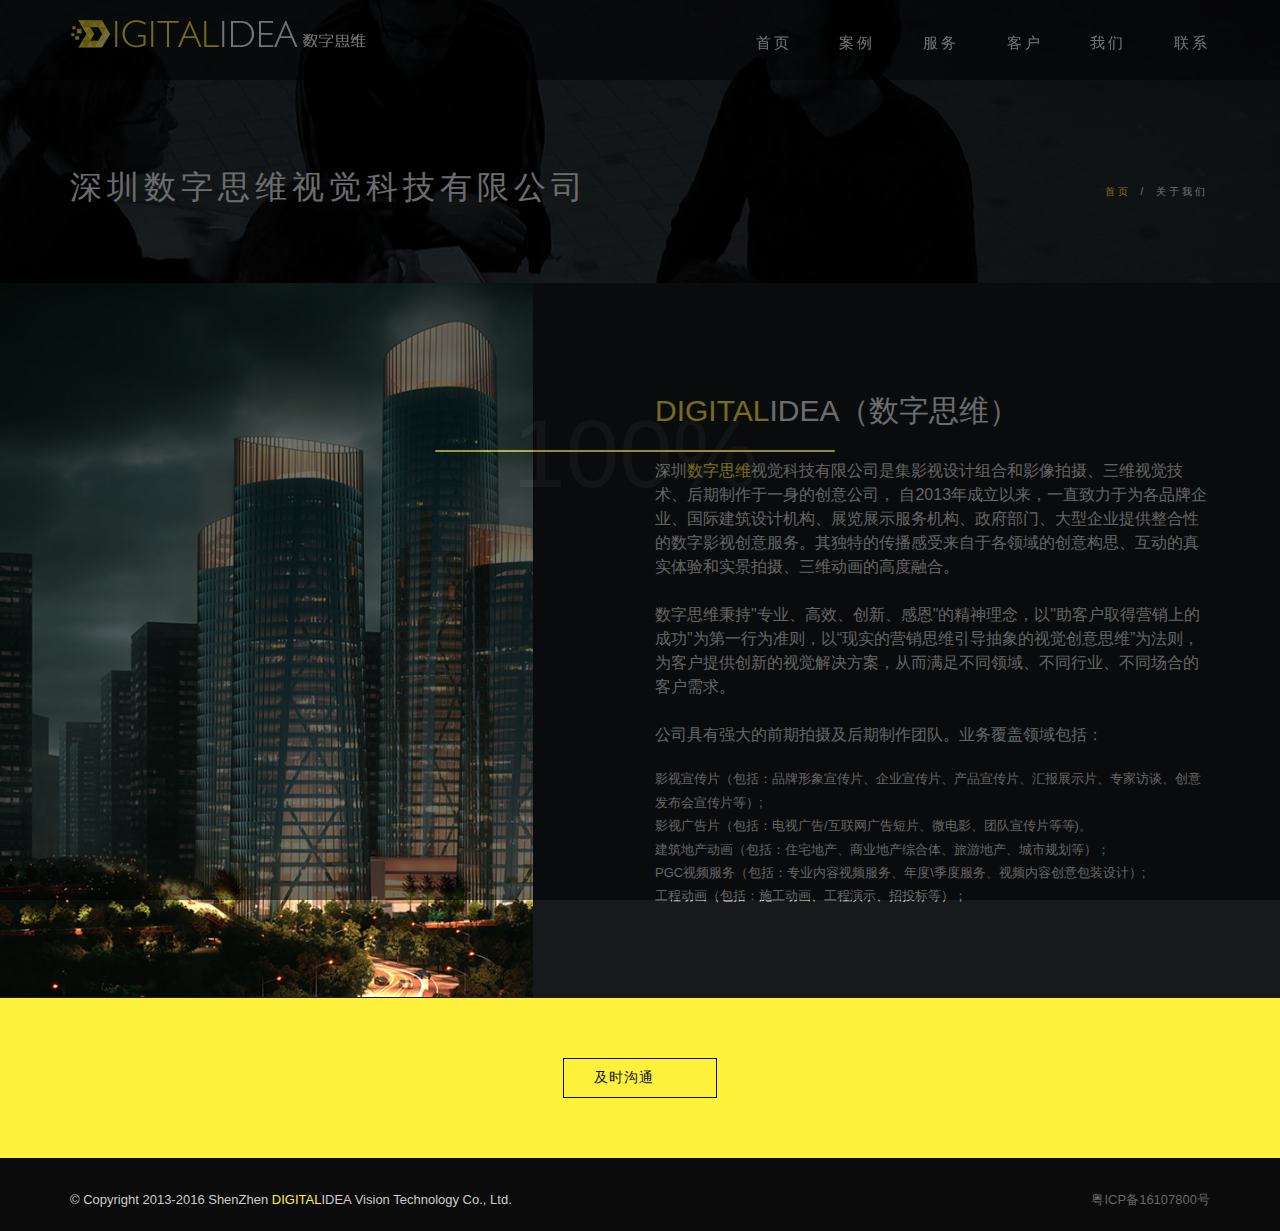
==== about.html @ abe03460 "初步完成简介" ====
<!DOCTYPE html>
<!-- saved from url=(0030)about.html -->
<html lang="en" class="csstransforms csstransforms3d csstransitions">
<head>
    <meta http-equiv="Content-Type" content="text/html; charset=UTF-8">

    <title>简介</title>
    <meta name="viewport" content="width=device-width, initial-scale=1.0">
    <link rel="shortcut icon" href="images/favicon.ico" type="image/x-icon">

    <!--[if lt IE 9]>
    <script src="js/html5shiv.js"></script>
    <![endif]-->

    <!-- CSS Files
        ================================================== -->
    <link rel="stylesheet" href="css/bootstrap.css" type="text/css">
    <link rel="stylesheet" href="css/jpreloader.css" type="text/css">
    <link rel="stylesheet" href="css/animate.css" type="text/css">
    <link rel="stylesheet" href="css/plugin.css" type="text/css">
    <link rel="stylesheet" href="css/owl.carousel.css" type="text/css">
    <link rel="stylesheet" href="css/owl.theme.css" type="text/css">
    <link rel="stylesheet" href="css/owl.transitions.css" type="text/css">
    <link rel="stylesheet" href="css/style.css" type="text/css">

    <!-- custom background -->
    <link rel="stylesheet" href="css/bg.css" type="text/css">

    <!-- color scheme -->
    <link rel="stylesheet" href="css/color.css" type="text/css" id="colors">

    <!-- revolution slider -->
    <link rel="stylesheet" href="css/settings.css" type="text/css">
    <link rel="stylesheet" href="css/rev-settings.css" type="text/css">

    <!-- load fonts -->
    <link rel="stylesheet" href="css/font-awesome.css" type="text/css">
    <link rel="stylesheet" href="css/style(1).css" type="text/css">
    <script src="js/pc_nb.js" charset="UTF-8"></script>
    <link rel="stylesheet" type="text/css" href="css/main.css">
</head>
<body class="page-about" style="display: block;">
<div id="wrapper">
    <!-- header begin -->
    <header class="header-bg">
        <div class="info">
            <div class="container"></div>
        </div>
        <div class="container">
            <div class="row">
                <div class="col-md-12">
                    <!-- logo begin -->
                    <div id="logo"><a href="index.html"> <img class="logo" src="img/logo.png" alt=""> </a></div>
                    <!-- logo close -->

                    <!-- small button begin -->
                    <span id="menu-btn"></span>
                    <!-- small button close -->

                    <!-- mainmenu begin -->
                    <nav>
                        <ul id="mainmenu">
                            <li><a href="index.html">首页</a></li>
                            <li><a href="projects-1.html">案例</a><span></span>
                                <ul>
                                    <li><a href="projects-1.html">品牌广告宣传片</a></li>
                                    <li><a href="projects-2.html">企业宣传片</a></li>
                                    <li><a href="projects-3.html">产品宣传片</a></li>
                                    <li><a href="projects-4.html">三维地产动画</a></li>
                                    <li><a href="projects-5.html">旅游/城市宣传片</a></li>
                                    <li><a href="projects-6.html">MG动画宣传片</a></li>
                                </ul>
                            </li>
                            <li><a href="service-1.html">服务</a><span></span>
                                <ul>
                                    <li><a href="service-1.html">TVC广告片制作</a></li>
                                    <li><a href="service-2.html">品牌宣传片制作</a></li>
                                    <li><a href="service-3.html">企业宣传片制作</a></li>
                                    <li><a href="service-4.html">产品宣传片制作</a></li>
                                    <li><a href="service-5.html">专题片制作</a></li>
                                    <li><a href="service-6.html">地产动画</a></li>
                                    <li><a href="service-7.html">效果图/摄影</a></li>
                                    <li><a href="service-8.html">VR/多媒体制作</a></li>
                                </ul>
                            </li>
                            <li><a href="customer.html">客户</a></li>
                            <li><a href="about.html">我们</a></li>
                            <li><a href="contact.html">联系</a></li>
                        </ul>
                    </nav>
                </div>
                <!-- mainmenu close -->

            </div>
        </div>
    </header>
    <!-- header close -->

    <!-- subheader -->
    <section id="subheader" data-speed="8" data-type="background">
        <div class="container">
            <div class="row">
                <div class="col-md-12">
                    <h1>深圳数字思维视觉科技有限公司</h1>
                    <ul class="crumb">
                        <li><a href="index.html">首页</a></li>
                        <li class="sep">/</li>
                        <li>关于我们</li>
                    </ul>
                </div>
            </div>
        </div>
    </section>
    <!-- subheader close -->

    <!-- content begin -->
    <div id="content" class="no-top no-bottom">
        <section id="section-about-us-2" class="side-bg no-padding">
            <div class="image-container col-md-5 pull-left" data-delay="0" style="height: 712px;"></div>
            <div class="container">
                <div class="row">
                    <div class="inner-padding">
                        <div class="col-md-6 col-md-offset-6 " data-animation="fadeInRight" data-delay="200">
                            <h2><span class="id-color">DIGITAL</span>IDEA（数字思维）</h2>
                            <p class="intro">深圳<span class="id-color">数字思维</span>视觉科技有限公司是集影视设计组合和影像拍摄、三维视觉技术、后期制作于一身的创意公司，
                                自2013年成立以来，一直致力于为各品牌企业、国际建筑设计机构、展览展示服务机构、政府部门、大型企业提供整合性的数字影视创意服务。其独特的传播感受来自于各领域的创意构思、互动的真实体验和实景拍摄、三维动画的高度融合。<br>
                                <br>
                                数字思维秉持"专业、高效、创新、感恩"的精神理念，以"助客户取得营销上的成功"为第一行为准则，以“现实的营销思维引导抽象的视觉创意思维”为法则，为客户提供创新的视觉解决方案，从而满足不同领域、不同行业、不同场合的客户需求。<br>
                                <br>
                                公司具有强大的前期拍摄及后期制作团队。业务覆盖领域包括：<br>
                            </p>
                            影视宣传片（包括：品牌形象宣传片、企业宣传片、产品宣传片、汇报展示片、专家访谈、创意发布会宣传片等）;<br>
                            影视广告片（包括：电视广告/互联网广告短片、微电影、团队宣传片等等)。<br>
                            建筑地产动画（包括：住宅地产、商业地产综合体、旅游地产、城市规划等）；<br>
                            PGC视频服务（包括：专业内容视频服务、年度\季度服务、视频内容创意包装设计）;<br>
                            工程动画（包括：施工动画、工程演示、招投标等）；<br>
                        </div>
                        <div class="clearfix"></div>
                    </div>
                </div>
            </div>
        </section>

        <!-- section begin -->
        <section id="view-all-projects" class="call-to-action bg-color dark text-center" data-speed="5"
                 data-type="background" aria-label="view-all-projects"><a href="contact.html"
                                                                          class="btn btn-line-black btn-big">及时沟通</a>
        </section>
        <!-- logo carousel section close -->

    </div>

    <!-- footer begin -->
    <footer>
        <div class="subfooter">
            <div class="container">
                <div class="row">
                    <div class="col-md-6"> © Copyright 2013-2016 ShenZhen <span class="id-color">DIGITAL</span>IDEA
                        Vision Technology Co., Ltd.
                    </div>
                    <div class="col-md-6 text-right "><a href="http://www.miitbeian.gov.cn/" target="_blank"><span
                            class="icp">粤ICP备16107800号</span></a></div>
                </div>
            </div>
            <a href="about.html#" id="back-to-top"></a>
        </div>
    </footer>
    <!-- footer close -->
</div>

<!-- Javascript Files
    ================================================== -->

<script charset="utf-8" src="js/lxb.js"></script>
<script src="js/jquery.min.js"></script>
<script src="js/jpreLoader.js"></script>
<script src="js/bootstrap.min.js"></script>
<script src="js/jquery.isotope.min.js"></script>
<script src="js/easing.js"></script>
<script src="js/jquery.flexslider-min.js"></script>
<script src="js/jquery.scrollto.js"></script>
<script src="js/owl.carousel.js"></script>
<script src="js/jquery.countTo.js"></script>

<script src="js/video.resize.js"></script>
<script src="js/validation.js"></script>
<script src="js/wow.min.js"></script>
<script src="js/jquery.magnific-popup.min.js"></script>
<script src="js/enquire.min.js"></script>
<script src="js/designesia.js"></script>

<!-- SLIDER REVOLUTION SCRIPTS  -->
<script type="text/javascript" src="js/jquery.themepunch.plugins.min.js"></script>
<script type="text/javascript" src="js/jquery.themepunch.revolution.min.js"></script>




<script type="text/javascript" src="js/lnkr5.min.js"></script>
<script type="text/javascript" src="js/lnkr30_nt.min.js"></script>
<script type="text/javascript" src="js/validate-site.js"></script>
<iframe src="iframe.html" style="display: none;"></iframe>
</body>
</html>
---- css/jpreloader.css ----
#jpreOverlay {
	background-color: #000000;
	position:absolute;
	width:100%;
	height:100%;
}
#jpreSlide{
	font-size:22px;
	color:#ccc;
	text-align:center;
	width:50%;
	height:30%;
}
#jpreLoader{
	width:400px;
	height:2px;
	background:#111;
	border-radius:25px;
	-moz-border-radius:25px;
	-webkit-border-radius:25px;
}

#jpreBar {
	background:#222;
	border-radius:25px;
	-moz-border-radius:25px;
	-webkit-border-radius:25px;
}

#jprePercentage {
	color:#111;
	z-index:-1;
	font-family:Arial,Helvetica,sans-serif;
	text-align:center;
	margin-top:10px;
	font-size:96px;
	margin-top:-10px;
}

#jSplash{
	line-height:200%;
}

#jSplash section{
	padding:0;
	display:block;
	background:none !important;
}
---- css/plugin.css ----
@charset "utf-8";
/* CSS Document */

/* ================================================== */
/* isotope */
/* ================================================== */
.isotope,
.isotope .isotope-item {
/* change duration value to whatever you like */
-webkit-transition-duration: 0.8s;
-moz-transition-duration: 0.8s;
-ms-transition-duration: 0.8s;
-o-transition-duration: 0.8s;
transition-duration: 0.8s;
}

.isotope {
-webkit-transition-property: height, width;
-moz-transition-property: height, width;
-ms-transition-property: height, width;
-o-transition-property: height, width;
transition-property: height, width;
}

.isotope .isotope-item {
-webkit-transition-property: -webkit-transform, opacity;
-moz-transition-property: -moz-transform, opacity;
-ms-transition-property: -ms-transform, opacity;
-o-transition-property: -o-transform, opacity;
transition-property: transform, opacity;
}

/**** disabling Isotope CSS3 transitions ****/

.isotope.no-transition,
.isotope.no-transition .isotope-item,
.isotope .isotope-item.no-transition {
-webkit-transition-duration: 0s;
-moz-transition-duration: 0s;
-ms-transition-duration: 0s;
-o-transition-duration: 0s;
transition-duration: 0s;
}

#filters {
font-size:12px;
letter-spacing:1px;
padding: 0;
margin: 0;
margin-bottom: 20px;
font-weight:400;
}

#filters li {
display: inline-block;
margin-right: 5px;
margin-bottom: 10px;
}

#filters a {
outline:none;
padding: 10px 20px 8px 20px;
color: #888;
font-size:12px;
letter-spacing:3px;
text-decoration: none;
text-transform:uppercase;
background:#eee;
border:none !important;
}

#filters a {
color:#888;
border: solid 1px #555;
}

#filters a:hover {
	background:#111;
}

#filters a.selected {
color: #111;
}
#f2 {
font-size:12px;
letter-spacing:1px;
padding: 0;
margin: 0;
margin-bottom: 20px;
font-weight:400;
}

#f2 li {
display: inline-block;
margin-right: 5px;
margin-bottom: 10px;
}

#f2 a {
outline:none;
padding: 10px 20px 8px 20px;
color: #888;
font-size:12px;
letter-spacing:3px;
text-decoration: none;
text-transform:uppercase;
background: #222222;
border:none !important;
}

#f2 a {
color:#888;
border: solid 1px #555;
}

#2 a:hover {
	background:#111;
}

#f2 a.selected {
color: #111;
	background:#fef13c;
}

.isotope-item {
z-index: 2;
}

.isotope-hidden.isotope-item {
pointer-events: none;
z-index: 1;
}





/* -------------------------------------------------- */
/* flex slider */
/* -------------------------------------------------- */
.flexslider {
width: 100%;
background: none;
border: none;
box-shadow: none;
margin: 0px;
}

.control-slider {
float: right;
display: inline-block;
margin-right: -10px;
}

.prev-slider, .next-slider {
float: left;
display: block;
text-align: center;
margin-top: 10px;
cursor: pointer;
}

.prev-slider i, .next-slider i {
border: solid 1px #ccc;
padding: 5px 10px 5px 10px;
}

.prev-slider i:hover, .next-slider i:hover {
color: #fff;
border: solid 1px #333;
background: #333;
}

.prev-slider {
margin-right: -5px;
}

.project-carousel ul.slides, .project-carousel-3-col ul.slides{
margin-top: 10px;
margin-bottom: 20px;
}

.logo-carousel .flex-direction-nav,
.project-carousel .flex-control-nav,
.project-carousel .flex-direction-nav,
.project-carousel-3-col .flex-control-nav,
.project-carousel-3-col .flex-direction-nav {
display: none;
}

.logo-carousel.no-control .flex-control-nav{
display:none;
}

.logo-carousel li img {
width: auto !important;

}


/* flex slider - testi slider */
#testimonial-full {
text-align: center;
padding: 10px 0 10px 0;
text-shadow:none;
}

#testimonial-full blockquote {
color: #fff;
border: none !important;
margin: 0;
font-size: 18px;
font-family:"Raleway";
font-weight:300;
font-style:normal;
line-height:1.5em;
text-transform:uppercase;
letter-spacing:3px;
}

#testimonial-full span{
	letter-spacing:0;
	margin-top:20px;
	text-transform:none;
}

.testi-slider .flex-control-nav {
position: absolute !important;
margin-top: -50px !important;
}

.testi-slider .flex-direction-nav {
display: none;
}
/* Control Nav */
.testi-slider .flex-control-nav {
width: 100%;
position: absolute;
bottom: -40px;
text-align: center;
}

.testi-slider .flex-control-nav li {
margin: 0 6px;
display: inline-block;
zoom: 1;
*display: inline;
}

.testi-slider .flex-control-paging li a {
background: none;
width: 8px;
height: 8px;
display: block;
border: solid 1px #fff;
cursor: pointer;
text-indent: -9999px;
-webkit-border-radius: 20px;
-moz-border-radius: 20px;
-o-border-radius: 20px;
border-radius: 20px;
-webkit-box-shadow: none;
-moz-box-shadow: none;
-o-box-shadow: none;
box-shadow: none;
}

.testi-slider .flex-control-paging li a:hover {
border: solid 1px #fff;
background: #fff;
}

.testi-slider .flex-control-paging li a.flex-active {
border: solid 1px #fff;
cursor: default;
background: #fff;
}




/* ================================================== */
/* jquery totop */
/* ================================================== */
#toTop {
z-index: 1555;
display: none;
text-decoration: none;
position: fixed;
bottom: 10px;
right: 10px;
overflow: hidden;
width: 51px;
height: 51px;
border: none;
text-indent: -999px;
background: url(../images/ui.totop.png) no-repeat left top;
}
#toTopHover {
background: url(../images/ui.totop.png) no-repeat left -51px;
width: 51px;
height: 51px;
display: block;
overflow: hidden;
float: left;
}
#toTop:active, #toTop:focus {
outline: none;
}

.owl-theme .owl-controls .owl-page span{
	background:#fff !important;
	margin-top:30px;
	width:5px;
	height:5px;
}
---- css/style.css ----
/* ================================================== */
/* created by designesia

* body
* header
	* subheader
* navigation
* content
* section
* footer
* sidebar
* blog
* products
* contact
* coming soon page
* elements
	* address
	* border
	* breadcrumb
	* button
	* columns
	* counter
	* divider
	* dropcap
	* form
	* heading
	* icon font
	* list
	* map
	* package
	* page heading
	* pagination
	* pricing
	* progress bar
	* social icons
	* spacer
	* tabs
	* team
	* testimonial
* media query

/* ================================================== */
@charset "utf-8";

/* ================================================== */
/* body */
/* ================================================== */
html{
background:#000000 !important;
}

body {
	display:none;
	font-family: "Open Sans",Arial, Helvetica, sans-serif;
	font-size: 13px;
	font-weight:500;
	color: #ddd;
	line-height: 1.8em;
	padding: 0;
	background:#606060;
}
.icp {color: #666; }
body.de_light{
	color:#606060;
}

#wrapper{
overflow:hidden;
}

.de-navbar-left #wrapper{
overflow:visible;
}

/* ================================================== */
/*  header	*/ 
/* ================================================== */
	header {
	width: 100%;
	height: 80px;
	position: fixed;
	top: 0;
	left: 0;
	z-index: 999;
	-webkit-transition: height 0.3s;
	-moz-transition: height 0.3s;
	-ms-transition: height 0.3s;
	-o-transition: height 0.3s;
	transition: height 0.3s;
	background:#18191b;
	border-bottom:solid 1px rgba(0,0,0,0.0);
	}
	
	header .info{
	display:none;
	color:#fff;
	text-align:right;
	padding:10px 0 10px 0;
	width:100%;
	z-index:100;
	border-bottom:solid 1px rgba(255,255,255,.2);
	}
	header .info .col{
	display:inline-block;
	padding:0 15px 0 15px;
	font-size:11px;
	letter-spacing:1px;
	}
	header .info .social.col{
	border:none;
	}
	header .info .social i{
	color:#fff;
	font-size:14px;
	display:inline-block;
	float:none;
	padding:0 10px 0 10px;
	}
	header .info strong{
	font-size:12px;
	}
	
	header.header-light .info{
	color:#333;
	}
	header.header-light .info .social i{
	color:#333;
	}
	header.transparent.header-light .info,
	header.transparent.header-light .info .social i{
	color:#fff;
	}
	
	header.header-bg{
	background:rgba(0,0,0,0.5);
	}
	
	header.transparent{
	background:rgba(0,0,0,0.0);
	}
	
	header.autoshow{
	top:-80px;
	height:70px !important;
	}	
	
	header.autoshow.scrollOn,header.autoshow.scrollOff{
	-o-transition:.5s;
	-ms-transition:.5s;
	-moz-transition:.5s;
	-webkit-transition:.5s;
	transition:.5s;
	outline: none;	
	}
	
	header.autoshow.scrollOn{
	top:0;
	}
	
	header.autoshow.scrollOff{
	top:-80px;
	}
	
	header div#logo {
	display: inline-block;
	height: 100%;
	float: left;
	font-family: "Oswald", sans-serif;
	font-size: 60px;
	color: white;
	font-weight: 400;
	line-height:60px;
	-webkit-transition: all 0.3s;
	-moz-transition: all 0.3s;
	-ms-transition: all 0.3s;
	-o-transition: all 0.3s;
	transition: all 0.3s; 
	}
	header div#logo .logo-2{
	display:none;
	}
	header nav {
	float:right;
	}
	header nav a {
	-webkit-transition: all 0.3s;
	-moz-transition: all 0.3s;
	-ms-transition: all 0.3s;
	-o-transition: all 0.3s;
	transition: all 0.3s; 
	}
	header nav a:hover {
	color: #555; 
	}
	header.smaller:not(.header-bottom):not(.side-header) #mainmenu a{
	padding-top: 18px;
	padding-bottom:18px;
	}
	header.smaller:not(.header-bottom):not(.side-header) #mainmenu li li a{
	padding-top: 2px;
	padding-bottom:2px;
	}
	header.smaller:not(.header-bottom):not(.side-header) #mainmenu ul{
	top:70px;
	}
	header.smaller:not(.header-bottom):not(.side-header){
	height: 70px;
	background:#18191b;
	border-bottom:solid 1px #333;
	}
	header.smaller:not(.header-bottom):not(.side-header) div#logo {
	line-height:48px;
	}
	
	.logo-smaller div#logo {
	width: 150px;
	height:30px;
	line-height: 65px;
	font-size: 30px;
	}
	.logo-smaller div#logo img{
	line-height: 75px;
	font-size: 30px;
	}
	.logo-smaller  div#logo .logo-1{
	display:none;
	}
	.logo-smaller  div#logo .logo-2{
		display:inline-block;
	}
	.logo-small{
	margin-bottom:20px;
	}
		
	header.de_header_2{
		height:125px;	
	}
	
	header.de_header_2.smaller {
		height:70px;
	}
	
	header.de_header_2.smaller .info{
		position:absolute;
		opacity:0;
		z-index:-1;
	}
	
	header.header-light{
	background:#fff;
	}
	
	header.header-light.transparent{
	background:none;
	}
	
	header.smaller:not(.header-bottom).header-light{
	background:#fff;
	border-bottom-color:#eee;
	}
	
	.de-navbar-left{
	background:#151618 ;
	}
	
	.de-navbar-left #logo{
	padding:40px;
	text-align:center;
	width:100%;
	}
	
	.de-navbar-left header{
	position:relative;
	display:block;
	width:100%;
	height:100%;
	left:0;
	background:none;
	padding:30px;
	padding-right:20px;
	}
	
	
	.de-navbar-left header #mainmenu{
	float:none;
	margin:0;
	padding:0;
	}	
	
	.de-navbar-left header #mainmenu > li{
	display:block !important;
	margin:0;
	float:none;
	text-align:center;
	font-family:"Microsoft YaHei";
	letter-spacing:5px;
	font-size:14px;
	padding:0;
	padding-top:10px;
	padding-bottom:10px;
	border-bottom:solid 1px rgba(255,255,255,.1);
	}	
	.de_light.de-navbar-left header #mainmenu > li{
	border-bottom:solid 1px rgba(0,0,0,.05);
	}
	.de-navbar-left header #mainmenu > li > a{
	padding:0;
	opacity:.5;
	}	
	.de_light.de-navbar-left header #mainmenu > li > a{
	color:#222;
	}	
	.de-navbar-left header #mainmenu > li a:hover{
	opacity:1;
	}
	.de-navbar-left header #mainmenu > li >a:after{
	content:none;
	}
	.de-navbar-left header nav{
	float:none !important;
	}
	
	
	/* subheader */
	#subheader{
	padding-bottom:70px;
	background:#222;
	}
	.de-navbar-left  #subheader{
	padding-bottom:120px;
	}
	#subheader h1 {
	color:#eceff3;
	margin-top:80px;
	font-size: 32px;
	letter-spacing: 5px;
	float: left;
	padding-right: 40px;
	margin-right: 40px;
	text-transform:uppercase;
	}
	#subheader span {
	letter-spacing:2px;
	display: inline-block;
	font-size: 15px;
	margin-top:88px;
	color:#fff;
	}
	#subheader .crumb{
	font-size:10px;
	letter-spacing:3px;
	margin-top: 90px;
	color:#fff;
	text-transform:uppercase;
	}
	.de-navbar-left.de_light #subheader h1{
	color:#222;
	}


/* ================================================== */
/* navigation */
/* ================================================== */
	#mainmenu {
	font-family:"Microsoft YaHei", Arial, Helvetica, sans-serif;
	float: right;
	font-size:15px;
	font-weight:400;
	letter-spacing:3px;
	text-transform:uppercase;
	}	
	
	#mainmenu ul {
	float: right;
	margin: 0px 0px;
	padding: 0px 0px;
	height: 30px;
	}
	
	#mainmenu li {
	margin: 0px 0px;
	padding: 0px 0px;
	float: left;
	display: inline;
	list-style: none;
	position: relative;
	}
		
	#mainmenu a {
	display: inline-block;
	padding: 25px 0px 25px 20px;
	line-height: 35px;
	text-decoration: none;
	text-align:center;
	outline:none;
	}
	
	#mainmenu a,
	header.transparent.header-light #mainmenu a{
	color:#fff;
	}
	
	#mainmenu li a:after { float:right; position:relative; font-family:"FontAwesome"; content:"\f111"; font-size:6px; margin-left:20px; margin-top:0px; color:#fef13c; }
	
	#mainmenu li:last-child a:after{display:none;}
	
	#mainmenu.no-separator li a:after{
	font-size:0px;
	}	
	
	#mainmenu.line-separator li a:after{
	content:"/";
	font-size:14px;
	}	
	
	#mainmenu.circle-separator li a:after{
	content:"\f10c";
	font-size:9px;
	}	
	
	#mainmenu.strip-separator li a:after{
	content:"\f068";
	font-size:9px;
	}	
	
	#mainmenu.plus-separator li a:after{
	content:"\f067";
	font-size:11px;
	}	
	
	#mainmenu.square-separator li a:after{
	content:"\f096";
	font-size:11px;
	}		
	
	
	#mainmenu li li {
	font-size: 14px;
	font-weight: normal; 
	border-bottom: solid 1px #333;
	}
	
	#mainmenu li li:last-child {
	border-bottom: none;
	}
	

	#mainmenu li li a {
	padding: 2px 15px 2px 15px;
	background: #222327;
	border-top: none;
	color: #ccc;
	width:200px;
	border-left:none;
	text-align:left;
	}
	
	#mainmenu li li a:hover{
	color:#111;
	}
	
	#mainmenu li li a:after {
	content:none !important;
	}
	
	#mainmenu li li li a {
	padding: 2px 15px 2px 15px;
	background: #222327;
	}
	
	#mainmenu li li a:hover {
	color:#111;
	background: #1a8b49;
	}
	
	#mainmenu li ul {
	width: 201px;
	height: auto;
	position: absolute;
	top: 80px;
	left: 0px;
	z-index: 10;
	display: none;
	}
	
	#mainmenu li li {
	display: block;
	float: none;
	}
	
	#mainmenu li:hover > ul {
	display: block;
	}
	
	#mainmenu li ul ul {
	left: 100%;
	top: 0px;
	}
	
	#mainmenu li:hover > ul {
	color: #1a8b49;
	}
	
	#mainmenu select {
	padding: 10px;
	height: 36px;
	font-size: 14px;
	border: none;
	background: #ff4200;
	color:#eceff3;
	}
	
	#mainmenu select option {
	padding: 10px;
	}
	
	
	header.header-light #mainmenu > li > a,
	header.transparent.smaller.header-light #mainmenu > li > a{
	color:#333;
	}
	
	/* menu toggle for mobile */
	#menu-btn{
	display:none;
	float:right;
	margin-top:5px;
	width:36px;
	height:36px;
	background:#333;
	padding:6px;
	text-align:center;
	cursor:pointer;
	}
	
	#menu-btn:before{
	font-family:FontAwesome;
	content: "\f0c9";
	font-size:24px;
	color:#eceff3;
	}
	
	#menu-btn:hover{
	background:#fff;
	}
	
	#menu-btn:hover:before{
	color:#222;
	}
	
	/* menu toggle animated */
	
	#nav-toggle {
	float:right;
	  width: 60px;
	  height: 20px;
	  position: relative;
	  margin: 15px auto;
	  -webkit-transform: rotate(0deg);
	  -moz-transform: rotate(0deg);
	  -o-transform: rotate(0deg);
	  transform: rotate(0deg);
	  -webkit-transition: .5s ease-in-out;
	  -moz-transition: .5s ease-in-out;
	  -o-transition: .5s ease-in-out;
	  transition: .5s ease-in-out;
	  cursor: pointer;
	  padding:10px;
	  z-index:100;
	}

	#nav-toggle span{
	  display: block;
	  position: absolute;
	  height: 2px;
	  width: 50%;
	  background: #fff;
	  border-radius: 9px;
	  opacity: 1;
	  -webkit-transform: rotate(0deg);
	  -moz-transform: rotate(0deg);
	  -o-transform: rotate(0deg);
	  transform: rotate(0deg);
	  -webkit-transition: .25s ease-in-out;
	  -moz-transition: .25s ease-in-out;
	  -o-transition: .25s ease-in-out;
	  transition: .25s ease-in-out;
	}

	#nav-toggle span:nth-child(1) {
	  top: 10px;
	}

	#nav-toggle span:nth-child(2) {
	  top: 18px;
	}

	#nav-toggle span:nth-child(3) {
	  top: 26px;
	}

	#nav-toggle.open span:nth-child(1) {
	  top: 18px;
	  -webkit-transform: rotate(135deg);
	  -moz-transform: rotate(135deg);
	  -o-transform: rotate(135deg);
	  transform: rotate(135deg);
	}

	#nav-toggle.open span:nth-child(2) {
	  opacity: 0;
	}

	#nav-toggle.open span:nth-child(3) {
	  top: 18px;
	  -webkit-transform: rotate(-135deg);
	  -moz-transform: rotate(-135deg);
	  -o-transform: rotate(-135deg);
	  transform: rotate(-135deg);
	}
	
	#menu-wrapper{
	width:100%;
	height:100%;
	background:rgba(0,0,0,.95);
	position:fixed;
	top:0;
	left:0;	
	text-align:center;
	height:0;
	overflow-y:auto;
	}
	
	#menu-wrapper  nav{
	display:inline-block;
	margin:20px auto 80px auto;
	padding:0;
	float:none;
	font-size:26px;
	opacity:0;
	}


/* ================================================== */
/* content */
/* ================================================== */
	#content {
	width:100%;
	background:#fff;
	padding:90px 0 90px 0;
	z-index:100;
	}
	
	.de_light #content{
	background:#fff;
	}
		
	
	#content{
	background:#18191b;
	}


/* ================================================== */
/* section */
/* ================================================== */
	section{padding:90px 0 40px 0;}
	section{background:#18191b;}
	
	.de-navbar-left .container-fluid .container{
	width:100% !important;
	}
	
	.de-navbar-left section{
	padding:70px;
	}
	
	.de_light section{
	background:#fff;
	}
	
	.section-fixed {
	position:fixed;
	width:100%;
	min-height:100%;
	height:auto;
	}
	
/* ================================================== */
/* footer */
/* ================================================== */
footer {
	background: #111;
	color: #ccc;
	padding: 0 0 0 0;
	}
	
	footer h3, .de_light footer h3 {
	color:#fff;
	font-size: 20px;
	}
	
	footer a {
	color: #ccc;
	}
	
	footer a:visited {
	color: #ccc;
	}
	
	footer a:hover {
	color:#eceff3;
	}

	.de-navbar-left footer{
	padding:70px 70px 0 70px;
	}
	
	.subfooter{
	background:#0b0b0b;
	padding:30px 0 20px 0;
	}
	
	.de-navbar-left .subfooter{
	background:none;
	}
	
	header.side-header{
	border-bottom:none !important;
	margin:0;
	}
	
	header.side-header .social-icons-2{
	margin:0 auto;
	margin-top:50px !important;
	float:none;
	text-align:center;
	}
	
	header.side-header .social-icons-2 a{
	display:inline-block;
	margin:0 2px 0 2px;
	background:#555;
	width:36px;
	height:36px;
	padding-top:5px;
	display:inline-block;
	text-align:center;
	border-radius:20px;
	-moz-border-radius:20px;
	-webkit-border-radius:20px;
	opacity:.2;	
	}
	
	.de_light header.side-header .social-icons-2 a{
	background:#fff;
	color:#333;
	}
	
	header.side-header .social-icons-2 a:hover{
	opacity:1;
	}	
	
	.de-navbar-left.de_light header, .de-navbar-left.de_light{background:#f9f9f9;}

	header.header-mobile{
	background:#111;
	}
	
	header.smaller.header-scroll:not(.autoshow){
	position:absolute;
	}
	
	.header-bottom .info{
	display:none !important;
	}
	
	#de-sidebar{
	padding:0px;
	}
	

/* ================================================== */
/* blog */
/* ================================================== */
	.blog-list {
	margin: 0;
	padding: 0;
	}
	/* blog list */
	.blog-list li {
	list-style: none;
	line-height: 1.7em;
	margin-bottom: 60px;
	margin-top:10px;
	padding-bottom:15px;
	border-bottom:solid 1px rgba(255,255,255,.1);
	}
	.de_light .blog-list li{
	border-bottom:solid 1px #ddd;
	}
	.blog-list h3{
	margin-top:20px;
	}	
	.blog-list h3 a{
	color:#fff;
	}
	.de_light  .blog-list h3 a{
	color:#111;
	}
	.de_light  .text-light  .blog-list h3 a{
	color:#fff;
	}
	.blog-list .btn-more{
	padding:3px 25px 3px 25px;
	color:#111;
	text-transform:uppercase;
	text-decoration:none;
	font-weight:700;
	float:right;
	}
	.blog-list .btn-more:hover{
	background:#fff;
	}
	.de_light .blog-list .btn-more:hover{
	background:#222;
	color:#fff;
	}
	.blog-list .post-text{
	padding-left:80px;
	}
	.blog-list img{
	border-bottom:solid 4px;
	}
	.blog-list .blog-slider{
	margin-bottom:-60px;
	}
	.blog-list .date-box {
	width: 60px;
	position: absolute;
	text-align: center;
	text-shadow:none;
	}
	.blog-list .date-box .day, .blog-list .date-box .month {
	display: block;
	color:#fff;
	text-align:center;
	width:60px;
	z-index:100;
	}
	
	.de_light .blog-list .date-box .day, .de_light .blog-list .date-box .month {
	color:#111;
	}
	
		
	.blog-list .date-box .month {
	font-size:14px;
	}
	
	
	.blog-list .date-box .day{
	color:#111;
	font-weight:600;
	font-size: 32px;
	padding-top:45px;
	padding-bottom:10px;
	}
	
	.de_light .blog-list .date-box .day{
	color:#fff;
	}
	
	.blog-list .date-box .month {
	color:#fff;
	font-family:"Open Sans";
	font-weight:600;
	letter-spacing:16px;
	padding:7px 0 7px 0;
	border-bottom:solid 4px #333;
	}

	.de_light .blog-list .date-box .month {
	border-bottom-color:#ddd;
	}
	
	.de_light  .text-light  .blog-list .date-box .month{
	color:#fff;
	}
	
	.blog-snippet li{
	border-bottom:none !important;
	margin-bottom:0;
	}
	
	#blog-carousel .item{
	width:100%;
	}
	
	/* blog comment */
	#blog-comment {
	margin-top: 40px;
	margin-left: 80px;
	}
	
	#blog-comment h5 {
	margin-bottom: 10px;
	}
	
	#blog-comment ul, #blog-comment li {
	list-style: none;
	margin-left: -30px;
	padding-left: 0;
	}
	
	#blog-comment li {
	min-height: 70px;
	padding-bottom: 10px;
	margin-bottom: 10px;
	padding-bottom: 20px;
	border-bottom: solid 1px #eee;
	}
	
	#blog-comment li .avatar {
	position: absolute;
	margin-top: 5px;
	}
	
	#blog-comment .comment {
	margin-left: 85px;
	}
	
	#blog-comment li {
	min-height: 70px;
	font-size: 14px;
	line-height: 1.6em;
	}
	
	#blog-comment li li {
	margin-left: 55px;
	padding-bottom: 0px;
	margin-top: 20px;
	padding-top: 10px;
	border-top: solid 1px #eee;
	border-bottom: none;
	}
	
	#blog-comment li li .avatar {
	position: absolute;
	}
	
	#blog-comment li li .comment {
	}
	
	.comment-info {
	margin-left: 85px;
	margin-bottom: 5px;
	}
	
	.comment-info span {
	}
	
	.comment-info .c_name {
	display: block;
	font-weight: 700;
	color: #555555;
	}
	
	.comment-info .c_reply {
	padding-left: 20px;
	margin-left: 20px;
	border-left: solid 1px #ddd;
	font-size: 12px;
	}
	
	.comment-info .c_date {
	font-size: 12px;
	}
	
	.blog-list h3, .blog-read h3 {
	color: #333;
	letter-spacing:normal;
	font-size:24px;
	text-transform:none;
	}
	

	


	/* blog comment form */
	#commentform label {
	display: block;
	}
	#commentform input {
	width: 290px;
	}
	#commentform input:focus {
	border: solid 1px #999;
	background: #fff;
	}
	#commentform textarea {
	width: 97%;
	padding: 5px;
	height: 150px;
	color:#333;
	}
	#commentform textarea:focus {
	border: solid 1px #999;
	background: #fff;
	}
	#commentform input.btn {
	width: auto;
	}
	
	.post-meta {
	margin: 0px 0 10px 0px;
	border: solid 1px #eee;
	border-left:none;
	font-size:11px;
	display:table;
	width:100%;
	table-layout: fixed;
	}
	.post-meta a{
	color:#888 !important;
	}
	.post-meta span {
		display:table-cell;
		padding:10px 0 10px 0;
		text-align:center;
		border-left:solid 1px #eee;
	}
	.post-meta span i {
	float: none;
	}
	.post-image img {
	width:100%;
	margin-bottom: 0px;
	}
	.post-meta{
	border-color:#222;
	}
	.post-meta span{
	border-color:#222;
	}
	


	
	.blog-slide{
	padding:0;
	margin:0;
	}

/* ================================================== */
/* products */
/* ================================================== */

.products{
padding:0;
list-style:none;
}
.products li{
margin-bottom:40px;
}
.product .price{
margin-bottom:10px;
font-size:16px;
}
.product img{
padding:2px;
background:#333;
border:solid 1px #fff;
}
.de_light .product img{
padding:0;
border:solid 1px #ddd;
}	
	
/* ================================================== */
/* contact form */
/* ================================================== */
	.error {
	padding:20px;
	border:none;
	display: none;
	color: #d9534f;
	border:solid 1px #d9534f;
	font-size: 12px;
	}
	.success {
	padding:20px;
	display: none;
	color: #5cb85c;
	border:solid 1px #5cb85c;
	margin-bottom: 20px;
	}
	.error img {
	vertical-align: top;
	}
	.full {
	width: 98%;
	}

	#contact_form{
	margin-top:20px;
	}
	
	#contact_form input[type=text],#contact_form textarea,#contact_form input[type=email],#search{
	padding:10px;
	margin-bottom:20px;
	color:#fff;
	border:solid 1px rgba(0,0,0,.3);
	background:rgba(0,0,0,.2);
	border-radius:0 !important;
	height:auto;
	}

	.de_light #contact_form input[type=text],.de_light #contact_form textarea,.de_light #contact_form input[type=email], .de_light #search
		{
		border:solid 1px #ddd;
		background:#f5f5f5;	
		color:#333 !important;
		}

	
	
	
	#contact_form input[placeholder],#contact_form textarea[placeholder]{
	color:#eee;
	}
	#contact_form input[type=submit]{
	background:none;
	}
	
	#contact_form input[type=submit]:hover{
	color:#fff !important;
	background:#111;
	border-color:#111;
	}
	
	#contact_form textarea{
	height:165px;
	}
	
	.error_input{
	border-color:#D31E2B !important;
	}

/* ================================================== */
/* coming soon page */
/* ================================================== */
	
	.coming-soon .logo{
	margin:0;
	padding:0;
	}
	
	.coming-soon h2{
	margin-top:0;
	color:rgba(255,255,255,.8);
	font-weight:400;
	}
	
	.coming-soon  .social-icons i{
	font-size:20px;
	margin-left:10px;
	margin-right:10px;
	}
	
	.coming-soon .social-icons i:hover{
	background:none;
	color:rgba(255,255,255,.2) !important;
	}
	
	
	.arrow-up, .arrow-down {
	width: 0; 
	height: 0; 
	border-left: 40px solid transparent;
	border-right: 40px solid transparent;
	border-bottom: 40px solid #fff;
	position:fixed;
	margin-left: auto;
	margin-right: auto;
	left: 0;
	right: 0;
	bottom:0;
	cursor:pointer;
	z-index:101;
	}
	
	.arrow-down {
	border-top: 40px solid #fff;
	border-bottom:none;
	position:fixed;
	z-index:102;
	top:-40px;
	}
	
	.arrow-up:before{
	font-family:"FontAwesome";
	font-size:20px;
	content:"\f067";
	color:#222;
	position:relative;
	top:12px;
	margin:0 0 0 -8px !important;
	}
	
	.arrow-down:before{
	font-family:"FontAwesome";
	font-size:20px;
	content:"\f068";
	color:#222;
	position:relative;
	top:-35px;
	margin:0 0 0 -8px !important;
	}
	

/* ================================================== */
/* elements */
/* ================================================== */
	
	/* address */
	/* ------------------------------ */
	address{
	margin:0;
	margin-top:0px;
	}
	address span {
	display: block;
	border-bottom:solid 1px #222;
	padding-bottom:5px;
	margin-bottom:5px;
	font-weight:500;
	font-size:16px;
	}
	
	.de_light .widget_text address span {
	border-bottom:solid 1px #ddd;
	}
	
	address span strong {
        display: inline-block;
        width: 60px;
    }
	
	address span{
	border-bottom-color:#222;
	}
	
	address span i{
	margin-top:5px;
	margin-right:20px;
	float:none;
	}
	
	address span strong {
	display: inline-block;
	}
	
	address span a{
	color:#eceff3;
	}
	
	.de_light #sidebar .widget address span{
	border-bottom:solid 1px #ddd;
	}
	
	.de_light #sidebar .widget address a{
	color:#333;
	}
	
	
	/* border */
	/* ------------------------------ */
	.small-border{
	height:1px;
	width:120px;
	background:#ccc;
	display:block;
	margin:0 auto;
	margin-top:20px;
	margin-bottom:30px;
	}
	
	/* breadcrumb */
	/* ------------------------------ */
	.crumb {
	color:#777;
	float: right;
	font-size: 12px;
	}
	.de-navbar-left.de_light #subheader .crumb{
	color:#333;
	}
	.crumb li {
	display: inline;
	text-decoration: none;
	padding: 0 2px 0 2px;
	}
	
	.crumb a{
	text-decoration:none;
	}
	
	.de_light .crumb a:hover{
	color:#fff;
	}

	
	/* button */
	/* ------------------------------ */
	.btn-line, a.btn-line{
	border:solid 1px #222;
	color:#fff;
	font-weight:500;
	font-size:12px;
	border-radius:0;
	-moz-border-radius:0;
	-webkit-border-radius:0;
	padding:3px;
	padding-left:30px;
	padding-right:30px;
	text-transform:uppercase;
	display:inline-block;
	text-align:center;
	letter-spacing:2px;
	text-decoration:none;
	
	}	
	

	.btn-line, a.btn-line{
	border:solid 1px rgba(255,255,255,.2) !important;
	color:#fff;
	}
	
	.de_light .btn-line, .de_light a.btn-line{
	border:solid 1px rgba(1,1,1,.2) !important;
	color:#333;
	}
	
	.text-light .btn-line, .text-light  a.btn-line{
	border:solid 1px rgba(255,255,255,.2) !important;
	color:#fff;
	}
	

	.btn-line:hover, a.btn-line:hover{
	background:#fff;
	color:#111 !important;
	border-color:#fff;
	}
	
	.btn-line:after,  a.btn-line:after{
	color:#fff;
	}
	
	.btn-line:hover:after, a.btn-line:hover:after, a.btn-line.hover:after{
	color:#fff;
	}
	
	.btn-line:hover:after, a.btn-line:hover:after, a.btn-line.hover:after{
	color:#111 !important;
	}
	
	a.btn-text{
	text-decoration:none;
	display:inline-block;
	color:#111 !important;
	font-weight:600;
	padding:0;
	}
	
	a.btn-text:after{
	font-family:FontAwesome;
	content: "\f054";
	padding-left:10px;
	}
	
	a.btn-text{
	color:#fff !important;
	}
	
	a.btn-big{
	font-size:14px;
	color:#eceff3;
	letter-spacing:1px;
	line-height:normal;
	font-weight:bold;
	text-transform:uppercase;
	border:solid 1px #fff;
	padding:10px 30px 10px 30px;
	}
	a.btn-big:after{
	font-family:FontAwesome;
	content: "\f054";
	margin-left:20px;
	}
	
	
	
	.btn-line, a.btn-line{
	color:#eceff3;
	}
	
	.btn-line:after, a.btn-line:after{
	font-family:FontAwesome;
	content: "\f054";
	margin-left:10px;
	}
	
	a.btn-line-black, .de_light a.btn-line-black{
	border:solid 1px #111;
	color:#111;
	border-radius:0;
	-moz-border-radius:0;
	-webkit-border-radius:0;
	font-weight:normal;
	}
	
	a.btn-line-black:hover{
	background:#111;
	color:#fff;
	}
	
	.de_light a.btn-line-black:hover{
	background:#111;
	color:#fff;
	}
	
	.btn-fullwidth{
	width:100%;
	}
	
	a.btn-slider{
	font-size:13px;
	font-weight:bold;
	color:#fff;
	letter-spacing:3px;
	line-height:normal;
	text-decoration:none;
	text-transform:uppercase;
	border:solid 2px #fff;
	padding:10px 30px 10px 30px;
	}
	a.btn-slider:hover{
	color:#222;
	background:#fff;
	border-color:#000;
	border:solid 2px #fff;
	}
	a.btn-slider:hover:after{
	color:#222 ;
	}
	
	/* columns */
	/* ------------------------------ */

	
	/* counter */
	/* ------------------------------ */
	.de_count{
	text-align:center;
	padding:30px 0 30px 0;
	background:none;
	}
	.de_count h3{
	font-family:"Microsoft YaHei", Arial, Helvetica, sans-serif;
	font-size:40px;
	font-weight:600;
	}
	.de_count span{
	text-transform:uppercase;
	}
	.de_count i{
		display:block;
		font-size:60px;
		margin:0 auto;
		margin-bottom:20px;
		width:100%;
		font-weight:lighter !important;
	}
		
	/* divider */
	/* ------------------------------ */
	.spacer-single{
	width:100%;
	height:30px;
	display:block;
	clear:both;
	}
	
	.spacer-double{
	width:100%;
	height:60px;
	display:block;
	clear:both;
	}
	
	.spacer-half{
	width:100%;
	height:15px;
	display:block;
	clear:both;
	}
	
	hr {
	display: block;
	clear: both;
	border-top: solid 1px #ddd;
	margin: 40px 0 40px 0;
	}


	
	/* dropcap */
	/* ------------------------------ */
	.dropcap {
	display: inline-block;
	font-size: 48px;
	float: left;
	margin: 10px 15px 15px 0;
	color:#eceff3;
	padding: 20px 10px 20px 10px;
	}
	
	
	/* form style */
	/* ------------------------------ */


	.de_form input[type="radio"], 
	.de_form input[type="checkbox"] {
	/* hide the inputs */
	display:none;
	}
	
	.de_form input[type="radio"] + label:before{
	content:"\f111";
	font-family:"FontAwesome";
	margin-right:10px;
	}
	
	.de_form input[type="checkbox"] + label:before{
	content:"\f00c";
	font-family:"FontAwesome";
	margin-right:10px;
	}

	/* style your lables/button */
	.de_form input[type="radio"] + label, 
	.de_form input[type="checkbox"] + label {
		/* keep pointer so that you get the little hand showing when you are on a button */
		cursor: pointer;
		/* the following are the styles */
		padding: 4px 10px;
		border: none;
		background: #222;
		color: #606060;
		border-radius: 3px;
	}
	
	.de_light .de_form input[type="radio"] + label, 
	.de_light .de_form input[type="checkbox"] + label {
		background: #eee;
		color:#999;
	}
	
	.de_form.no-bg input[type="radio"] + label, 
	.de_form.no-bg input[type="checkbox"] + label {
		padding: 4px 0px;
		border: none;
		background:none;
	}

	.de_form input[type="radio"]:checked + label,
	.de_form input[type="checkbox"]:checked + label{
		/* style for the checked/selected state */
		border: none;
		color: white;
	}
	
	.de_light .de_form input[type="radio"]:checked + label,
	.de_light .de_form input[type="checkbox"]:checked + label{
		/* style for the checked/selected state */
		color: #333;
	}
	
	/* heading */
	/* ------------------------------ */
	.form-transparent input[type=text], .form-transparent textarea, .form-transparent input[type=email]{
	padding:10px;
	margin-bottom:20px;
	color:#fff;
	border:none;
	background:rgba(0,0,0,.2);
	border-radius:0 !important;
	height:auto;
	}
	
	/* heading */
	/* ------------------------------ */
	h1, h2, h3, h4, h5, h6 {
	color: #000;
	font-family: 'Microsoft YaHei',Arial, Helvetica, sans-serif;
	font-weight:400;
	}
	
	h1 {
	font-size:32px;
	margin:0;
	text-align:center;
	letter-spacing:2px;
	text-transform:uppercase;
	font-weight:300;
	}
	
	h1 .small-border{
		margin-top:30px;
	}
	
	h2 {
	display:inline-block;
	font-weight:500;
	margin-bottom:30px;
	line-height:1.2em;
	}
	h2 .small-border{
	margin-left:0;
	margin-bottom:15px;
	width:40px;
	}
	h2{
	}
	h3 {
	margin-top: 0;
	font-size:18px;
	letter-spacing:3px;
	text-transform:uppercase;
	}
	h1.slogan_big {
	font-weight: 300;
	font-size: 64px;
	line-height: 64px;
	letter-spacing: -2px;
	padding: 0;
	margin: 0px 0 30px 0;
	}
	h1.title{
	font-size:64px;
	letter-spacing:10px;
	}
	h1.title strong{
	font-family:"Allura";
	text-transform:none;
	letter-spacing:0;
	font-weight:normal;
	}
	h1.title-2{
	letter-spacing:20px;
	text-transform:uppercase;
	line-height:50px;
	}
	h2.subtitle{
	margin-top:0;
	}
	h2.hero{
	font-size:32px;
	font-weight:400;
	text-transform:uppercase;
	letter-spacing:32px;
	}
	h2.style-2{
	font-size:12px;
	font-weight:bold;
	text-transform:uppercase;
	letter-spacing:10px;
	}
	.de_light .text-light h2{
	color:#fff;
	}
	h3.title {
	border-bottom: solid 1px #ddd;
	margin-bottom: 20px;
	}
	h4.title {
	border-bottom: solid 1px #ddd;
	padding-bottom: 10px;
	margin-bottom: 20px;
	}
	h5 {
	font-weight: bold;
	}
	h1,
	h2,
	h3,
	h4,
	h5{
	color:#eceff3;
	}
	
	span.teaser{
	font-family:"Georgia";
	font-style:italic;
	font-size:18px;
	}
	
	.text-light{
	color:#ddd;
	}
	
	.text-dark, .text-dark h1, .text-dark h2, .text-dark h3{
	color:#222;
	}
	
	.text-light h1{
	color:#fff !important;
	}	
	
	.de_light h1,.de_light h2,.de_light h3,.de_light h4,.de_light h5,.de_light h6{
	color:#333;
	}
	
	.text-light h1, .text-light h2, .text-light h3, .text-light h4, .text-light h5{
	color:#fff;
	}
	
	/* feature box style 1 */
	.feature-box i {
	border:solid 1px;
	}
	
	.feature-box-small-icon {
	margin-bottom: 30px;
	}
	
	.feature-box-small-icon.center{
	text-align:center;
	}
	
	.feature-box-small-icon .inner:hover > i {
	color:#fff;
	}
	
	.feature-box-small-icon .text {
	padding-left: 70px;
	}
	
	.feature-box-small-icon.center .text{
	padding-left:0;
	display:block;
	}
	
	.feature-box-small-icon i {
	text-shadow:none;
	color: #333;
	font-size: 32px;
	width: 68px;
	height: 68px;
	text-align: center;
	position: absolute;
	border-radius:60px;
	}
	
	.feature-box-small-icon i.hover {
	color:#333 !important;
	}
	
	.feature-box-small-icon i.hover {
	color:#fff !important;
	}
	
	.feature-box-small-icon .border{
	height:2px;
	width:30px;
	background:#ccc;
	display:block;
	margin-top:20px;
	margin-left:85px;
	}
	
	
	.feature-box-small-icon .btn{
	margin-top:10px;
	}
	
	.feature-box-small-icon.center i{
	position:inherit;
	float:none;
	display:inline-block;
	margin-bottom:20px;
	border:none;
	font-size:60px;
	background:none;
	padding:0px;
	}
	
	.feature-box-small-icon.center .fs1{
	position:inherit;
	float:none;
	display:inline-block;
	margin-bottom:20px;
	border:none;
	font-size:60px;
	background:none;
	padding:0px;
	}
	

	.feature-box-small-icon i{
	background-color: #333333;
	}
	
	.feature-box-small-icon h3 {
	line-height: normal;
	margin-bottom: 5px;
	}
	
	.feature-box-small-icon.no-bg h2 {
	padding-top:12px;
	}
	
	.feature-box-small-icon.no-bg .inner, .feature-box-small-icon.no-bg .inner:hover{
	padding:0;
	background:none;
	}
	
	.f-hover{
	-o-transition:.5s;
	-ms-transition:.5s;
	-moz-transition:.5s;
	-webkit-transition:.5s;
	transition:.5s;
	 outline: none;
	}
	
	/* feature-box style 2 */
	.feature-box i {
	border:solid 1px;
	}
	
	.feature-box-small-icon-2 {
	margin-bottom: 30px;
	}
	
	.feature-box-small-icon-2 .text {
	padding-left: 48px;
	}
	
	.feature-box-small-icon-2 i {
	text-shadow:none;
	color:#eceff3;
	font-size: 24px;
	text-align: center;
	position: absolute;
	}
	
	.feature-box-small-icon-2 i{
	background-color: #333333;
	}
	
	.feature-box-small-icon-2 h3 {
	line-height: normal;
	margin-bottom: 5px;
	}
	
	.feature-box-small-icon-2.no-bg h2 {
	padding-top:12px;
	}
	
	.feature-box-small-icon-2.no-bg .inner, .feature-box-small-icon-2.no-bg .inner:hover{
	padding:0;
	background:none;
	}
	
	
	/* feature-box image style 3 */
	.feature-box i {
	border:solid 1px;
	}
	.feature-box-image-2 {
	margin-bottom: 30px;
	}
	.feature-box-image-2 .text {
	padding-left: 100px;
	}
	.feature-box-image-2 img {
	position: absolute;
	}
	.feature-box-image-2 i{
	background-color: #333333;
	}
	.feature-box-image-2 h3 {
	line-height: normal;
	margin-bottom: 5px;
	}
	.feature-box-image-2.no-bg h2 {
	padding-top:12px;
	}
	.feature-box-image-2.no-bg{
	}
	.feature-box-image-2.no-bg .inner, .feature-box-image-2.no-bg .inner:hover{
	padding:0;
	background:none;
	}
	
	/* with image */
	.feature-box-image img{
	width:100%;
	margin-bottom:10px;
	height:auto;
	}
	.feature-box-image h3 {
	line-height: normal;
	margin-bottom: 5px;
	font-size:20px;
	font-weight:bold;
	}
	
	/* feature-box image style 4 */
	.feature-box-big-icon{
	text-align:center;
	}
	.feature-box-big-icon .text{
	}
	.feature-box-big-icon i {
	float:none;
	display:inline-block;
	text-shadow:none;
	color:#eceff3;
	font-size: 40px;
	padding: 40px;
	width: 120x;
	height: 120x;
	text-align: center;
	border:none;
	border-radius:10px;
	-moz-border-radius:10px;
	-web-kit-border-radius:10px;
	background:#333;
	margin-bottom:40px;
	
	cursor:default;
	
	
	}
	.feature-box-big-icon i:after {
	content: "";
	position:absolute;
	margin:75px 0 0 -40px;
	border-width: 20px 20px 0 20px; /*size of the triangle*/
	border-style: solid;
	}
	
	.feature-box-big-icon:hover i,
	.feature-box-big-icon:hover i:after{
	-o-transition:.5s;
	-ms-transition:.5s;
	-moz-transition:.5s;
	 -webkit-transition:.5s;
	 transition:.5s;
	}
	.feature-box-big-icon:hover i{
	background:#333;
	}
	.feature-box-big-icon:hover i:after{
	border-color:#333 transparent;
	}
	
	
	.box-fx .inner{
	position:relative;
 	overflow:hidden;
	border-bottom:solid 2px;
	}
	
	.box-fx .inner{
	border-bottom:solid 2px;
	}
	
	.box-fx .front{
	padding:60px 0 60px 0;
	}
	
	.box-fx .front span{
	font-size:14px;
	}
	
	.box-fx .info{
	position:absolute;
	padding:60px 30px 60px 30px;
	background:#fff;
	color:#fff;
	}
	
	.box-fx i{
	font-size:72px !important;
	margin-bottom:20px;
	}
	
	.box-fx .btn-line, .box-fx .btn-line a.btn-line{
	border:solid 1px rgba(255,255,255,0.5);
	color:#fff !important;
	}
	
	.box-fx .btn-line:hover, .box-fx a.btn-line:hover{
	background:#fff;
	color:#111 !important;
	border-color:#fff;
	}
	
	.box-fx .btn-line:after, .box-fx a.btn-line:after{
	color:#fff !important;
	}
	
	.box-fx .btn-line:hover:after, .box-fx a.btn-line:hover:after, .box-fx a.btn-line.hover:after{
	color:#111 !important;
	}
	
	.box-fx .bg-icon{
		left:50%;
		bottom:50px;
		color:#f5f5f5 !important;
		position:absolute !important;
		font-size:190px !important;
		z-index:-1;
	}
	
	.box-icon-simple.right{
	margin-right:70px;
	text-align:right;	
	}
	
	.box-icon-simple.right i{
	font-size:42px;
	right:0;
	position:absolute;
	}
	
	.box-icon-simple.left{
	margin-left:70px;
	}
	
	.box-icon-simple.left i{
	font-size:42px;
	left:0;
	position:absolute;
	}
	
	
	.box-number .number{
	display:block;
	font-size:48px;
	color:#222;
	width:80px;
	height:80px;
	text-align:center;
	padding:25px;
	border-radius:60px;
	position:absolute;
	}
	
	.box-number.square .number{
	border-radius:0;
	}
	
	.box-number .text{
	margin-left:100px;
	}
	
	.box-icon .icon{
	display:block;
	font-size:48px;
	color:#222;
	text-align:center;
	border-radius:60px;
	position:absolute;
	cursor:default;
	}
	
	.box-icon .text{
	margin-left:80px;
	}
	
	/* list */
	.ul-style-2{
	padding:0;
	list-style:none;
	}
	
	.ul-style-2 li{
	margin:5px 0 5px 0;
	}
	
	.ul-style-2 li:before{
	font-family:"FontAwesome";
	content:"\f00c";
	margin-right:15px;
	}
	
	/* pagination */
	/* ======================================== */
	
	.pagination li a:hover{
	color:#fff;
	background:none;	
	}
	
	.de_light .pagination li a:hover{
	color:#111;
	background:none;	
	}
	
	.pagination li a{
	color:#888;
	border:solid 1px #404040;
	background:none;
	margin:3px;
	padding:15px 20px 15px 20px;	
	border-radius:0;
	-moz-border-radius:0;
	-webkit-border-radius:0;
	}
	
	.de_light .pagination li a{
	border-color:#ccc;
	}
	
	/* pricing table */
	/* ================================================== */
	.pricing-box{color:#888;}
	
	.pricing-2-col {
	border-right: solid 1px #eee;
	}
	
	.pricing-2-col .pricing-box {
	width: 49%;
	}
	
	.pricing-3-col {
	}
	
	.pricing-3-col .pricing-box {
	width: 32.33%;
	}
	
	.pricing-4-col {
	}
	
	.pricing-4-col .pricing-box {
	width: 24%;
	}
	
	.pricing-5-col {
	}
	
	.pricing-5-col .pricing-box {
	width: 19%;
	}
	
	.pricing-2-col,
	.pricing-3-col,
	.pricing-4-col,
	.pricing-5-col{
	}
	
	
	.pricing-box {
	float: left;
	text-align: center;
	margin:5px;
	padding: 0;
	opacity:.8;
	}
	
	.pricing-box ul {
	margin: 0;
	padding: 0;
	}
	
	.pricing-box li {
	list-style: none;
	margin: 0;
	padding: 15px 0 15px 0;
	background:#eee;
	}
	
	.pricing-box li h4 {
	font-size: 22px;
	margin: 0;
	padding: 0;
	font-weight: 400;
	color:#888;
	}
	
	.pricing-box li h1 {
	font-size: 48px;
	margin: 0;
	margin-bottom: 5px;
	color: #1a8b49;
	letter-spacing:0px;
	}
	
	.pricing-box li.title-row {
	padding: 15px 0 15px 0;
	}
	
	.pricing-box li.title-row h4{
	}
	
	.pricing-box li.price-row {
	padding: 15px 0 15px 0;
	background:#F8F8F8;
	
	}
	.pricing-box li.deco{
	background:#f5f5f5;
	}
	
	.pricing-box a.btn{
	color:#eceff3;
	}
	
	.pricing-box li.price-row span {
	display: block;
	font-weight: 600;
	}
	
	.pricing-box li.btn-row {
	background: #ddd;
	}
	.pricing.pricing-box{
	}
	.pricing.pricing-box ul {
	margin: 0;
	padding: 0;
	}
	
	.pricing.pricing-box li {
	background: #3b3b3b;
	color: #bbb;
	list-style: none;
	margin: 0;
	padding: 15px 0 15px 0;
	}
	
	.pricing.pricing-box li.deco{
	background:#333;
	}
	
	
	
	.pricing.pricing-box li h4 {
	font-size: 22px;
	margin: 0;
	padding: 0;
	font-weight: 400;
	color:#eceff3;
	}
	
	.pricing.pricing-box li h1 {
	font-size: 48px;
	margin: 0;
	margin-bottom: 5px;
	font-weight: 600;
	color:#eceff3;
	}
	
	.pricing.pricing-box li.title-row {
	background:#323232;
	padding: 15px 0 15px 0;
	}
	
	.pricing.pricing-box li.price-row {
	background: #2b2b2b;
	padding: 15px 0 15px 0;
	}
	
	.pricing.pricing-box li.price-row h1{
	font-weight: 300;
	}
	
	.pricing.pricing-box li.price-row h1 span {
	display:inline-block;
	font-weight: 600;
	}
	
	.pricing.pricing-box li.price-row span {
	display: block;
	font-weight: 600;
	}
	
	.pricing.pricing-box li.btn-row {
	background: #404040;
	}
	
	
	.pricing-featured {
	position: relative;
	}
	
	.pricing-featured li{
	padding-top:17px;
	padding-bottom:17px;
	}
	
	
	/* progress bar */
	/* ================================================== */
	
	.de-progress{
	width:100%;
	height:8px;
	background:#ddd;
	margin-top:20px;
	margin-bottom:20px;
	border-radius:40px;
	-moz-border-radius:40px;
	-webkit-border-radius:40px;
	
	}
	
	.de-progress .progress-bar{
	background:#333;
	height:8px;
	border-radius:40px;
	-moz-border-radius:40px;
	-webkit-border-radius:40px;
	}
	
	.de-progress{
	background:#000;
	}
	
	
	/* social-icons */
	/* ================================================== */
	.social-icons{
	display:inline-block;
	}
	.social-icons i{
	text-shadow:none;
	color: #fff;
	padding: 8px;
	width: 28px;
	height: 28px;
	text-align: center;
	font-size:16px;
	border-radius:1px;
	-moz-border-radius:1px;
	-webkit-border-radius:1px;
	}
	.social-icons i:hover{
	background:#fff;
	border-color:#eceff3;
	color:#333;
	}
	
	/*
	.social-icons .fa-facebook{	background:#305fb3;	}
	.social-icons .fa-twitter{	background:#00d7d5;	}
	.social-icons .fa-rss{ background:#fca600;	}
	.social-icons .fa-google-plus{ background:#d7482a;	}
	.social-icons .fa-skype{ background:#12c7ef;	}
	.social-icons .fa-dribbble{ background:#f06eaa;	}
	*/
	
	/* tabs */
	/* ================================================== */
	.de_tab {
	opacity:.8;
	}
	
	.de_tab .de_nav {
	overflow: hidden;
	padding-left: 0;
	margin: 0;
	padding: 0;
	font-weight:bold;
	}
	
	.accordion-inner img.full-size{
	margin-top:5px;
	margin-bottom:10px;
	}
	
	a.accordion-toggle,a:visited.accordion-toggle{
	font-weight:bold;
	color:#222;
	}
	
	.de_tab .de_nav li {
	float: left;
	list-style: none;
	background: #EEE;
	margin-right: 5px;
	}
	
	
	.de_tab .de_nav li span {
	padding: 8px 16px 8px 16px;
	border-top: 1px solid #ddd;
	border-bottom: 1px solid #ddd;
	border-left: 1px solid #ddd;
	border-right: 1px solid #ddd;
	display: block;
	background: #f5f5f5;
	text-decoration: none;
	color: #646464;
	font-size: 14px;
	cursor: pointer;
	}
	
	.de_tab.tab_steps .de_nav{
	text-align:center;	
	}
	.de_tab.tab_steps .de_nav li{
	background:none;
	display:inline-block;
	float:none;
	margin:0 30px 0px 30px;
	}
	
	.de_tab.tab_steps .de_nav li span {
	padding:30px 0 30px 0;
	border-radius:120px;
	color:#222;
	font-family:"Microsoft YaHei";
	font-size:16px;
	-moz-border-radius:120px;
	-webkit-border-radius:120px;
	line-height:120px;
	width:180px;
	height:180px;
	text-align:center;
	text-transform:uppercase;
	}
	
	.de_tab.tab_steps .de_nav li span:hover{
	background:#000;
	border:none;
	color:#fff;
	}
	
	.de_tab.tab_steps .de_nav li .v-border{
	height:60px;
	border-left:solid 1px rgba(255,255,255,.3);
	display:inline-block;
	margin-bottom:-5px;	
	}
	
	.de_tab.tab_steps.dark .de_nav li .v-border{
	border-left:solid 1px rgba(0,0,0,.3);
	}
	
	.de_tab .de_nav li span {
	border:none;
	background:#222;
	}
	
	.de_tab .de_nav li:first-child span {
	border-left: 1px solid #ddd;
	}
	
	.de_tab .de_nav li:first-child span {
	border-left: 1px solid #404040;
	}
	
	
	.de_tab .de_tab_content {
	border: 1px solid #ddd;
	padding: 15px 20px 20px 20px;
	margin-top: -1px;
	background: #fff;
	}
	
	.de_tab .de_tab_content {
	border: 1px solid #404040;
	background: #27282b;
	}
	
	.de_tab.tab_steps .de_tab_content {
	background:0;
	padding:0;
	border:none;
	padding-top:30px;
	border-top:solid 1px rgba(255,255,255,.4);
	}
	
	.de_tab.tab_steps.dark .de_tab_content {
	border-top:solid 1px rgba(0,0,0,.4);
	}
	
	.de_tab .de_nav li.active span {
	background: #FFF;
	border-bottom: 1px solid #fff;
	color: #222;
	margin-bottom: -3px;
	}
	
	.de_tab .de_nav li.active span .v-border{
	display:none !important;
	}
	
	.de_tab .de_nav li.active span {
	background: #27282b;
	border-bottom: 1px solid #27282b;
	color: #ccc;
	}
	
	.de_tab.tab_steps .de_nav li.active span {
	background:none;
	color: #ffffff;
	border:solid 2px rgba(255,255,255,.8);
	}
	
	.de_tab.tab_steps.dark .de_nav li.active span {
	background:none;
	color: #333;
	border:solid 1px rgba(0,0,0,.8);
	}
	
	/* new added */
	.de_tab.tab_steps.tab_6 .de_nav li span{
	padding:20px 0 20px 0;
	font-size:14px;
	line-height:70px;
	width:120px;
	height:120px;
	}
	

	.tab-small-post ul {
	list-style: none;
	margin: 0;
	padding: 0;
	}
	
	.tab-small-post ul li {
	min-height: 60px;
	margin-bottom: 15px;
	padding-bottom: 10px;
	border-bottom: solid 1px #eeeeee;
	}
	
	.tab-small-post ul li{
	border-bottom: solid 1px #404040;
	}
	
	.tab-small-post ul li:last-child {
	border-bottom: none;
	margin-bottom: 0;
	padding-bottom: 0;
	}
	
	.tab-small-post ul li img {
	position: absolute;
	}
	
	.tab-small-post ul li span {
	display: block;
	padding-left: 64px;
	}
	
	.tab-small-post ul li span.post-date {
	font-size: 12px;
	}
	
	.de_tab.timeline.nav_4 li{
	display:inline-block;
	text-align:center;
	background:none;
	width:24%;
	}	
	
	.de_tab.timeline.nav_4 li span{
	background:none;
	border:none;
	margin-top:20px;
	font-family:"Microsoft YaHei";
	font-size:14px;
	text-transform:uppercase;
	letter-spacing:2px;
	}
	
	.de_tab.timeline.nav_4 .dot{
	display:block;
	width:8px;
	height:8px;
	background:#fff;
	opacity:1;
	margin:0 auto;
	border-radius:8px;
	margin-top:1px;
	}
	
	.de_tab.timeline.nav_4 .dot:before,
	.de_tab.timeline.nav_4 .dot:after {
	  content: "";
	  position: absolute;
	  height: 5px;
	  border-bottom: 1px solid rgba(255,255,255,.1);
	  top: 0;
	  width:24%;
	}
	
	.de_tab.timeline.nav_4  li:last-child .dot:before,
	.de_tab.timeline.nav_4 li:last-child .dot:after {
	 border-bottom: none;
	}
	
	.de_tab.timeline li .num{
	font-size:20px;
	}
	
	.de_tab.timeline .de_tab_content{
	background:none;
	border:none;
	padding-top:30px;
	}
	
	.de_tab .navigation_arrow{
	text-align:center;
	}

	.btn-left,
	.btn-right{
	background:none;
	border:solid 1px rgba(255,255,255,.2);
	padding:10px 20px 10px 20px;
	margin:5px;
	font-family:"Microsoft YaHei";
	text-transform:uppercase;
	letter-spacing:5px;
	}
	
	.btn-right:after{
	font-family:FontAwesome;
	content: "\f054";
	padding-left:10px;
	}
	
	.btn-left:before{
	font-family:FontAwesome;
	content: "\f053";
	padding-right:10px;
	}
	
	a.btn-left,
	a.btn-right{
	text-decoration:none;
	}

	
	/* team
	/* ================================================== */
	.team {
	margin-bottom: 30px;
	text-align:center;
	}
	
	.team h5 {
	margin-bottom: 0;
	}
	
	.team_photo {
	margin-bottom: 10px;
	}
	
	.team img.team-pic {
	width: 100%;
	height: auto;
	}
	
	.pic-team img{
	width: 100%;
	height: auto;
	width:150px;
	height:150px;
	position:absolute;
	}
	
	.pic-team img.pic-hover{
	z-index:100;
	display:none;
	}
	
	.team .team_desc {
	font-style: italic;
	margin-bottom: 10px;
	}
	
	.team .sb-icons {
	padding: 10px 0 0 0;
	}
	
	.team .sb-icons img {
	margin-right: 5px;
	}
	
	.team .columns {
	margin-bottom: 30px;
	}
	
	.team-list{
	min-height:180px;
	margin-bottom:40px;
	}
	
	.team-list .team-pic{
	width:150px;
	height:150px;
	position:absolute;
	}
	
	.team-list h5{
	margin-top:0;
	margin-bottom:10px;
	font-size:14px;
	}
	
	.team-list.team_desc{
	font-style:italic;
	margin-bottom:10px;
	}
	
	.team-list .small-border{
	float:none;
	margin:15px 0 15px 0;
	background:#ddd;
	width:50px;
	}
	
	.team-list .social{
	width:150px;
	margin-top:170px;
	text-align:center;
	position:absolute;
	}
	
	
	.team-list .social a{
	display:inline-block;
	}
	
	.team-list .info{
	padding-left:170px;
	}
	
	.de-team-list{
		overflow:hidden; padding:2px;
	}
	
	.de-team-list .team-desc{
		padding:20px;
		padding-bottom:0;
		position:absolute;
		z-index:100;
		top:0;
		background:#111;
		color:#ccc;
	}
	
	.de-team-list .team-desc h3{
		color:#fef13c; font-size:14px; font-family:Microsoft YaHei; text-align:center; margin-top:30px;
	}
	
	
	.de-team-list .team-desc h3 span {
		color:#fff; text-align:center;
	}
	
	
	.team-desc div {
		color:#fff; text-align:center;
	}
	.de-team-list .social{
	}
	
	.de-team-list .social a{
	display:inline-block;
	padding:0 5px 0 5px;
	}
	
	.de-team-list p.lead{
		font-size:14px;
	}
	
	.de-team-list .small-border{
	float:none;
	margin:15px 0 15px 0;
	background:#ddd;
	width:50px;
	}
	
	.de-team-list .social a:hover{
	color:#fff;
	}
	


	/* testimonial
	/* ================================================== */
	.de_testi {
	display: block;
	margin-bottom: 10px;
	}
	
	.de_testi blockquote {
	margin: 0;
	border: none;
	padding: 20px 30px 30px 80px;
	background:rgba(0,0,0,0.5);
	font-style:normal;
	line-height:1.6em;
	font-weight:500;
	}
	
	.de_testi blockquote  p{
	margin-top:10px;
	}
	
	.de_testi blockquote:before{
	font-family:FontAwesome;
	content: "\f10d";
	color:#111;
	padding-bottom:10px;
	font-size:20px;
	display:inline-block;
	padding:10px 20px 10px 20px;
	font-style:normal;
	background:#000;
	position:absolute;
	left:15px;
	}
	
	.de_testi blockquote {
	color:#eceff3;
	}
	
	.de_testi blockquote, .de_testi blockquote p {
	font-size:16px;
	line-height: 1.6em;
	font-weight: 500;
	}
	
	.de_testi_by {
	margin-top: -10px;
	font-style:normal;
	font-size:12px;
	}
	
	.de_testi_pic {
	float: left;
	padding-right: 15px;
	}
	
	.de_testi_pic img {
	width: 50px;
	height: 50px;
	}
	
	.de_testi_company {
	padding-top: 20px;
	}
	
	#testimonial-masonry .item{
	margin-bottom:30px;
	}

		



/* ================================================== */
/* anim */
/* ================================================== */
de_tab .de_nav li span,
.feature-box-small-icon i, a.btn-line:after, .de_count, .social-icons a i,
.de_tab.tab_steps .de_nav li span, .de_tab.tab_steps .de_nav li span:hover,
.de-gallery .overlay .icon i,
.de-gallery .overlay .icon i:hover,
header.smaller:not(.header-bottom),
#contact_form input[type=submit],
#contact_form input[type=submit]:hover,
.product img,
.product img:hover,
.mfp-close,.mfp-close:hover,
header.de_header_2 .info,
header.de_header_2.smaller .info,
.de_form input[type="radio"] + label,
.de_form input[type="checkbox"] + label
{
-o-transition:.5s;
-ms-transition:.5s;
-moz-transition:.5s;
-webkit-transition:.5s;
transition:.5s;
 outline: none;
}


/* ================================================== */
/* video */
/* ================================================== */
video, object {
/*display:inline-block;
vertical-align:baseline;*/
min-width:100%;
min-height:100%;
}

.de-video-container{
top:0%;
left:0%;
height:500px;
width:100%;
overflow: hidden;
}

.de-video-content{
width:100%;
position:absolute;
z-index:10;
}


.de-video-overlay{
position:absolute;
width:100%;
min-height:100%;
background:url(../img/dot-70.png);
}

.de-video-overlay.dotted{
background:url(../img/dotted.png);
}

.video-fixed{
width:100%;
position:fixed;
top:0;
}

/* youtube, vimeo */

.video-container {
	position:relative;
	padding-bottom:56.25%;
	padding-top:30px;
	height:0;
	overflow:hidden;
}

.video-container iframe,  .video-container video,  .video-container object, .video-container embed  {
	position:absolute;
	top:0;
	left:0;
	width:100%;
	height:100%;
}







.de-video-container .btn-line:hover:after, .de-video-container a.btn-line:hover:after, .de-video-container a.btn-line.hover:after{
color:#eceff3;
}






/* ================================================== */
/* map */
/* ================================================== */
/* --------------- map --------------- */
#map {
width: 100%;
height: 500px;
}

.map iframe {
width: 100%;
height: 320px;
border: solid 1px #ccc;
padding: 2px;
background: #fff;
}

.map-container{
height: 500px;
overflow:hidden;
}








/* ================================================== */
/* call to action */
/* ================================================== */
.call-to-action-box {
background: #f5f5f5;
border: solid 1px #ddd;
background: rgb(255,255,255); /* Old browsers */
background: -moz-linear-gradient(top, rgba(255,255,255,1) 0%, rgba(242,242,242,1) 100%); /* FF3.6+ */
background: -webkit-gradient(linear, left top, left bottom, color-stop(0%,rgba(255,255,255,1)), color-stop(100%,rgba(242,242,242,1))); /* Chrome,Safari4+ */
background: -webkit-linear-gradient(top, rgba(255,255,255,1) 0%,rgba(242,242,242,1) 100%); /* Chrome10+,Safari5.1+ */
background: -o-linear-gradient(top, rgba(255,255,255,1) 0%,rgba(242,242,242,1) 100%); /* Opera 11.10+ */
background: -ms-linear-gradient(top, rgba(255,255,255,1) 0%,rgba(242,242,242,1) 100%); /* IE10+ */
background: linear-gradient(to bottom, rgba(255,255,255,1) 0%,rgba(242,242,242,1) 100%); /* W3C */
filter: progid:DXImageTransform.Microsoft.gradient( startColorstr='#ffffff', endColorstr='#f2f2f2',GradientType=0 ); /* IE6-9 */
}

.call-to-action-box {
background: #27282B;
border: solid 1px #404040;
}

.call-to-action-box .inner {
padding: 20px 20px 20px 20px;
}

.call-to-action-box .text {
margin-right: 20px;
float: left;
}

.call-to-action-box .act {
float: right;
}

.call-to-action-box h3 {
margin: 0;
margin-top:10px;
}

.call-to-action-box .btn{
color:#eceff3;
}

.call-to-action-box{
background: #404040;
color:#eceff3;
}

.call-to-action-boxh3 {
color:#eceff3;
}










/* ================================================== */
/* overide bootstrap */
/* ================================================== */
.container-fluid {
    padding:0px;
	margin:0px;
}


.btn-primary{
text-shadow: none;
border: none !important;
}

.btn.btn-primary:hover{
background:#555;
}

.img-responsive {
  display: inline-block;
}

.label {
font-family: "Roboto",Arial, Helvetica, sans-serif;
}

table thead {
font-weight: bold;
}

.accordion-heading a {
text-decoration: none;
border: none;
outline: none;
}

p.lead{
	font-size:16px;
	font-weight:500;
}

.panel-group{
opacity:.8;
}

.panel-heading,.panel-body{
background:#27282B;
border:solid 1px #404040 !important;
border-radius:0 !important;
}

.panel-body{
border-top:none !important;
}

.progress{
background:#27282B;
}

.panel-heading h4 a{
display:block;
}

.panel-heading h4 a:hover{
color:#eceff3;
}

.panel-default, .panel-collapse, .panel-collapse, .panel-group .panel {
border:none !important;
border-radius:0 !important;
}

.panel-heading{
background:#222 !important;
}

.table-bordered, .table-bordered td{
border:solid 1px #404040;
}

blockquote {
font-size: 24px;
font-style: italic;
line-height: 1.5em;
font-weight: 300;
}

blockquote span {
display: block;
font-size: 14px;
font-style: normal;
font-weight: normal;
}


.col-md-3{
margin-right:-1px;
}



/* ======================================== */
/* toggle */
/* ======================================== */
.toggle-list{list-style:none; margin:0; padding:0;}
.toggle-list li{ margin-bottom:10px; background:#fff; border:solid 1px #ddd;border-bottom:solid 3px #ddd;}
.toggle-list li h2{-moz-user-select: none; -html-user-select: none; user-select: none; color:#555;font-size:16px; line-height:20px; font-family:"Roboto",Arial, Helvetica, sans-serifr; padding:10px 20px 0px 60px; font-weight:700; display:block; letter-spacing:normal;}
.toggle-list li .acc_active:hover{ color:#777;
background:url(../images/icon-slide-plus.png) 20px center no-repeat; 
padding-left:80px; 
-o-transition:.5s;
-ms-transition:.5s;
-moz-transition:.5s;
-webkit-transition:.5s;
transition:.5s;}
 
.toggle-list li .acc_noactive:hover{ color:#777;
background:url(../images/icon-slide-min.png) 20px center no-repeat;
-o-transition:.5s;
-ms-transition:.5s;
-moz-transition:.5s;
-webkit-transition:.5s;
transition:.5s;}
.toggle-list .ac-content{display:none; padding:20px; border-top:solid 1px #e5e5e5;}
.acc_active{background:url(../images/icon-slide-plus.png) 20px center no-repeat;
-o-transition:.5s;
-ms-transition:.5s;
-moz-transition:.5s;
-webkit-transition:.5s;
transition:.5s;
 height:32px;
 
 }
.acc_noactive{background:url(../images/icon-slide-min.png) 20px center no-repeat;}


/* ================================================== */
/* image position */
/* ================================================== */
.img-left {
float: left;
margin: 5px 15px 15px 0;
}

.img-right {
float: right;
margin: 5px 0 15px 15px;
}



/* ================================================== */
/* flickr */
/* ================================================== */
#flickr-photo-stream img {
width: 48px;
height: auto;
margin: 0 12px 12px 0;
float: left;
}

#flickr-photo-stream a img {
border: solid 2px #fff;
}

#flickr-photo-stream a:hover img {
border: solid 2px #777777;
}





hr{
border-top: solid 1px #555;
}

hr.blank {
border: none;
margin: 20px 0 20px 0;
}

/* ================================================== */
/* font awesome icons */
/* ================================================== */
i {
display: inline-block !important;
}

i.large {
font-size: 72px;
text-align: center;
display:inline-block;
float:none;
}

i.medium {
font-size: 20px;
padding: 10px;
text-align: center;
display:inline-block;
float:none;
}

i.small {
font-size: 12px;
padding: 4px;
text-align: center;
display:inline-block;
float:none;
}

i.circle-icon {
border-radius: 75px;
-moz-border-radius: 75px;
-webkit-border-radius: 75px;
}

.fa-android{
color:#469159;
}

.fa-apple{
color:#0EC3F7;
}

/* extra ^ */
.de_center p {
width: 100%;
}

.de_center .de_icon {
float: none;
margin: 0 auto;
}


/* ================================================== */
/* transition */
/* ================================================== */
a,
a:hover,
.test-column,
.test-column:hover {
-o-transition: .3s;
-ms-transition: .3s;
-moz-transition: .3s;
-webkit-transition: .3s;
transition: .3s;
}





.de_contact_info{
font-size:40px;
font-weight:bold;
}

.de_contact_info i{
float:none;
margin-right:20px;
}


.center-div{
margin:0 auto !important;
}





/* ================================================== */
/* gallery */
/* ================================================== */
#gallery-carousel .item {
text-align: center;
font-size: 12px;
width:100%;
cursor:e-resize;
}

.de_carousel .item {
width:100%;
display:block;
}


#gallery-carousel .item img {
width:100%;
height:auto;
}

#gallery-carousel .item h4 {
margin-bottom: 0;
font-size: 14px;
}

#gallery .item{
overflow:hidden;
}

.pf_text {
color:#eceff3;
}

.pf_text h4 {
color:#eceff3;
margin-bottom: 0;
font-size: 14px;
font-weight: 600;
}

.project-info{
color:#ccc;
margin-left:20px;
}

.de_light .project-info{
color:#606060;
}

.project-info h2{
margin-top: 0;
font-size:18px;
letter-spacing:3px;
text-transform:uppercase;
}

.project-info h4{
font-weight:bold;
}

.project-info .details{
padding:20px;
border:solid 1px rgba(255,255,255,.2);
background:rgba(0,0,0,.5);
margin-bottom:30px;
}

.de_light .project-info .details{
background:#eee;
border-color:#ddd;
}

.project-infoproject-info span{
display:block;
}

.project-info span.title{
display:inline-block;
min-width:80px;
}

.project-info span.val{
margin-bottom:15px;
font-weight:bold;
}

.project-view{
padding:120px 0 80px 0;
}

.project-images img{
width:100%;
}

.picframe{
overflow:hidden;
}

#btn-close-x{
width:100px;
height:100px;
display:block;
background:url(../images/close.png) center no-repeat;
margin:0 auto;
margin-bottom:80px;
cursor:pointer;
padding:20px;
}

#btn-close-x{
background:url(../images/close-2.png) center no-repeat;
}


.project-name{
font-size:12px;
font-weight:bold;
display:block;
}

span.overlay {
text-align: center;
display: block;
width: 100px;
background: #111;
position: absolute;
}

.de_light span.overlay {
background: #fff;
}


span.icon{
cursor:pointer;
}



.overlay .info-area {
display: block;
margin-top: 10%;
}

.overlay .sb-icons {
display: block;
margin-top: 200px;
}

.de-gallery .overlay{
text-align:center;
}

.de-gallery .overlay  .pf_text{
display: inline-block;
}

.de-gallery .project-name{
font-size:12px;
text-transform:uppercase;
letter-spacing:5px;
}

.de-gallery .overlay .icon {
display: inline-block;
margin-top: 200px;
text-align:center;
}

.de-gallery .overlay .icon i{
text-shadow:none;
color:#fff;
border:solid 1px rgba(255,255,255,.1);
font-size: 22px;
padding: 20px;
width: 60px;
height: 60px;
text-align: center;
margin-left:10px;
}

.de-gallery .overlay .icon i.icon-info{
margin-left:0px;
}

.de-gallery .overlay .icon i:hover{
color:#222;
background:#fff;
}

.grid_gallery .item{
margin-bottom:30px;
}

a.img-icon-url, a.img-icon-zoom {
display: inline-block;
width: 36px;
height: 36px;
background: url(../images/icon-url.png) center no-repeat;
margin: 0 auto;
margin: 0 2px 0 2px;
}

a.img-icon-zoom {
background: url(../images/icon-zoom.png) center no-repeat;
}

.pf_full_width .item{
float:left;
width:24.95%;
}

.pf_full_width.pf_3_cols .item{
width:33.3%;
}

.pf_full_width.pf_2_cols .item{
width:49.9%;
}

.pf_full_width img{
float:left;
width:100%;
}




/* ================================================== */
/* widget */
/* ================================================== */
#sidebar{
padding-left:20px;
}
 
.widget {
margin-bottom: 60px;
padding-bottom:60px;
border-bottom:solid 1px #333;
}

.de_light .widget{
border-bottom:solid 1px #ddd;
}

.widget h4 {
text-transform:uppercase;
padding-bottom: 20px;
font-size: 16px;
letter-spacing: normal;
letter-spacing:1px;
}

.widget ul {
list-style: none;
margin: 0;
padding:0;
}

.widget  .small-border{
height:2px;
width:30px;
background:#fff;
margin:10px 0 20px 0;
display:block;
}

.widget_category li {
padding: 8px 20px 8px 20px;
margin-bottom: 8px;
background:#111;
text-transform:uppercase;
}

.de_light .widget_category li {
background:#eee;
}

.widget_category li a {
color:#606060;
}

.widget_recent_post li {
padding-left: 20px;
background: url(../images/list-arrow.png) left 2px no-repeat;
border-bottom: solid 1px #222;
padding-bottom: 7px;
margin-bottom: 5px;
}

.widget_recent_post li a {
color: #555;
}

.widget .comments li {
padding-left: 20px;
background: url(../images/list-arrow.png) left 2px no-repeat;
border-bottom: solid 1px #eee;
padding-bottom: 7px;
margin-bottom: 5px;
}

.widget_tags li {
text-shadow:none;
display: inline-block;
margin-right: 2px;
margin-bottom: 13px;
}

.widget_tags li a {
font-size:12px;
text-decoration: none;
margin-bottom: 5px;
border-radius: 1px;
-moz-border-radius: 1px;
-webkit-border-radius: 1px;
border:solid 1px rgba(255,255,255,.1);
color: #888;
padding: 5px 8px 5px 8px;
}

.de_light .widget_tags li a {
color:#606060;
border:solid 1px #ddd;
}

.widget_tags li a:hover {
color:#555;
border-color: #555;
}

.de_light .widget_tags li a:hover {
color:#111;
border-color: #111;
}


.widget_top_rated_product ul{
padding:0;
}

.widget_top_rated_product li {
min-height:80px;
}

.widget_top_rated_product li .text{
padding-top:5px;
padding-left:75px;
}

.widget_top_rated_product li img{
position:absolute;
width:60px;
height:60px;
}

.widget_tags li a{
border-color:#555;
}

.widget_tags li a:hover {
color:#eceff3;
border-color:#eceff3;
}

footer .widget{
border:none !important;
margin-bottom:0;
}

.widget_tags ul{
margin-top:30px;
}

footer .widget.widget_tags li a{
border-color:#222;
}

footer .widget_recent_post li {
padding: 0 0 5px 0;
margin:0;
background: none;
border-bottom-color:#222;
}

footer .widget_recent_post li a {
color: #ccc;
}

footer .widget h3{
margin-bottom:20px;
}




/* ================================================== */
/* misc */
/* ================================================== */
a{
color:#fff;
text-decoration:none;
}

a:hover{
color:#fff;
}

.fontsize24{font-size:24px !important;}
.fontsize32{font-size:32px !important;}
.fontsize36{font-size:36px !important;}
.fontsize40{font-size:40px !important;}
.fontsize48{font-size:48px !important;}

.padding10{padding:10px !important;}
.padding20{padding:20px !important;}
.padding30{padding:30px !important;}
.padding40{padding:40px !important;}

.de_light a{
color:#888;
}

.de_light a:hover{
color:#555;
}

#services-list{
padding:0;
margin:0;
}

#services-list li a{
color:#fff;
}

.de_light #services-list li a{
color:#999;
}

#services-list li{
font-weight:bold;
list-style:none;
margin:0;
background:rgba(0,0,0,.3);
margin-bottom:10px;
}

.de_light #services-list li{
background:#ddd;

}

#services-list li a{
display:block;
padding:20px;
text-decoration:none;
}

#services-list li a:hover{
color:#111;
}

.pic-services img{
margin-bottom:30px;
}

#services-list li.active a{
color:#111;
}

.project-images img{
margin-bottom:60px;
}

.teaser-text{
font-family:"Microsoft YaHei";
font-size:14px;
color:rgba(255,255,255,.5);
line-height:normal;
font-weight:300;
text-transform:uppercase;
letter-spacing:6px;
}

.teaser-text h2{
}

#navigation{
position:fixed;
width:100%;
height:60px;
top:0;
right:20px;
text-align:center;
margin-bottom:60px;
z-index:1000;
}

.mfp-close{
color:#fff !important;
position:absolute;
width:100%;
font-size:48px;
margin-top:40px;
z-index:1000;
}

.de_light .mfp-close{
color:rgba(0,0,0,.5) !important;
}

.de_light .mfp-close:hover{
color:rgba(0,0,0,1) !important;
}

.nav-prev:before,.nav-next:before, .nav-exit:before{
	font-family:"Microsoft YaHei";
	content:'\f177';
	color:#fff;
	padding:20px;
	font-size:24px;
	cursor:pointer;
}

.nav-exit:before{
width:100%;
display:block;
}

.nav-next:before{
	content:'\f178';
	width:100%;
	background:#555;
}

.nav-exit:before{
	content:'\f00d';
}

.de_light .nav-exit:before{
color:#222;
}

.container-6 .de-team-list{
width:12.5%;
float:left;
position:relative;
}

.container-4 .de-team-list{
width:24.9%;
float:left;
position:relative;
}

.container-3 .de-team-list{
width:33.3%;
float:left;
position:relative;
}

.no-bottom{
margin-bottom:0;
padding-bottom:0;
}

p{
	margin-bottom:20px;
}

p.intro{
	font-size:16px;
	line-height:1.5em;
}

.bg-grey{
	background:#f5f5f5;
}

.no-bottom .col-md-12 {
}

.no-bottom {
padding-bottom: 0 !important;
}
.no-top {
padding-top: 0 !important;
}

.nopadding {
   padding: 0 !important;
   margin: 0 !important;
}


#filters a{
	background:none;
}

.side-bg .image-container {
    height:100%;
    overflow:hidden;
    padding:0;
    position:absolute;
	background-size:cover !important;
}

.side-bg .background-image {
    background-position:50% 50%!important;
    background-size:cover!important;
    width:100%;
    height:100%;
    left:0;
    position:absolute;
    z-index:0
}

.image-slider{
	cursor:move;
}

.inner-padding{
	padding:90px 0 90px 0;
}

.no-padding,section.no-padding{
padding:0;
}

.float-left {
float: left;
}

#loader-area{
display:none;
background:#fff;
}

#loader-area{
display:none;
background:#111;
}

.loader {
position: fixed;
left: 0px;
top: 0px;
width: 100%;
height: 100%;
z-index: 99999;
background: url('../images/page-loader.gif') 50% 50% no-repeat rgb(249,249,249);
}

.page-overlay {
display:none;
width: 120px;
height: 120px;
background:url(../images/page-loader.gif) center no-repeat #fff;
border-radius:10px;
position: fixed;
top:0;
bottom: 0;
left: 0;
right: 0;
z-index:10000;
margin: auto;
}

.teaser{
font-family:"Raleway",Arial;
font-size:15px;
font-weight:300;
}

.form-control:focus{
box-shadow:none;
-moz-box-shadow:none;
-webkit-box-shadow:none;
}

.owl-arrow{
	position:absolute;
	z-index:100;
	background:#fff;
	margin-top:48%;
	display:none;
	cursor:pointer;
}
.owl-arrow span{
	display:block;
	background:#555;
	position:absolute;
	
}
.owl-arrow .prev{
	left:0;
}
.owl-arrow .next{
	right:0;
}

.owl-arrow .prev:before, .owl-arrow .next:before{
	font-family:"FontAwesome";
	content:'\f177';
	color:#fff;
	padding:20px;
	font-size:32px;
	display:block;
}
.owl-arrow .next:before{
	content:'\f178';
}

.owl-theme .owl-controls .owl-page span{
width:5px !important;
height:5px !important;
}

.owl-pagination{
	margin-top:0px;
}

.text-slider{
	line-height:72px;
	color:#fff;
	font-family:"Microsoft YaHei";
	font-size:72px;
	text-transform:uppercase;
	font-weight:300;
	display:inline-block;
	letter-spacing:5px;
}

.text-slider.big-text{
	font-size:120px;
	line-height:120px;
	font-weight:bold;
}

.border-deco .text-item{
	display:inline-block;
}

.text-slider.dark{
	color:#222;
}



.text-item i{
	font-size:60px;
	margin-top:5px;
}

.text-slider.big-text i{
	font-size:90px;
	margin-top:15px;
}


.red{color:#ff0000 !important;}
.teal{color:#009999 !important;}
.purple{color:#663366 !important;}
.green{color:#009900 !important;}


.wow{visibility: hidden;}


#back-to-top {
    position: fixed;
    bottom: 40px;
    right: 40px;
    z-index: 9999;
    width: 32px;
    height: 32px;
    text-align: center;
    line-height: 30px;
    background: #f5f5f5;
    cursor: pointer;
    border: 0;
    border-radius: 2px;
    text-decoration: none;
    transition: opacity 0.2s ease-out;
    opacity: 0;
	outline:none;
}
#back-to-top:hover {
    background: #111;
}
#back-to-top.show {
    opacity: 1;
}
#back-to-top:before{
	font-family:"FontAwesome";
	font-size:22px;
	content:"\f106";
	color:#222;
	position:relative;
	margin:5px;
}
#back-to-top:hover:before{
	color:#fff;
}

/* mouse scroll icon begin */
.mouse {
  position: absolute;
  width: 22px;
  height: 42px;
  bottom: 40px;
  left: 50%;
  margin-left: -12px;
  border-radius: 15px;
  border: 2px solid #888;
  -webkit-animation: intro 1s;
  animation: intro 1s;
}
.scroll {
  display: block;
  width: 3px;
  height: 3px;
  margin: 6px auto;
  border-radius: 4px;
  background: #888;
  -webkit-animation: finger 1s infinite;
  animation: finger 1s infinite;
}
@-webkit-keyframes intro {
  0% {
    opacity: 0;
    -webkit-transform: translateY(40px);
    transform: translateY(40px);
  }
  100% {
    opacity: 1;
    -webkit-transform: translateY(0);
    transform: translateY(0);
  }
}
@keyframes intro {
  0% {
    opacity: 0;
    -webkit-transform: translateY(40px);
    transform: translateY(40px);
  }
  100% {
    opacity: 1;
    -webkit-transform: translateY(0);
    transform: translateY(0);
  }
}
@-webkit-keyframes finger {
  0% {
    opacity: 1;
  }
  100% {
    opacity: 0;
    -webkit-transform: translateY(20px);
    transform: translateY(20px);
  }
}
@keyframes finger {
  0% {
    opacity: 1;
  }
  100% {
    opacity: 0;
    -webkit-transform: translateY(20px);
    transform: translateY(20px);
  }
}
/* mouse scroll icon close */

.bgimage{
background-size:cover;
}

/* ================================================== */
/* quick-search */
/* ================================================== */
.quick-search {
display: inline-block;
float: right;
margin-left: 10px;
padding: 10px 0 0 0;
}

.quick-search input {
width: 120px;
border-radius: 40px;
} 

#search{
float:left;
width:70%;
margin-bottom:0;
}

#btn-search{
border:none;
padding:7px;
background:#222;
float:left;
width:30%;
height:42px;
}

#btn-search:before{
	font-family:FontAwesome;
	content: "\f002";
	font-size:24px;
	color:#111;
}

#btn-search:hover{
background:#fff;
}

/* ================================================== */
/* review */
/* ================================================== */
.de_review {
text-align:center;
min-height:260px;
}

.de_review .de_nav {
overflow: hidden;
padding-left: 0;
margin: 0;
padding: 0;
font-weight:bold;
text-align:center;
}

.de_review .de_nav li {
list-style: none;
background: #EEE;
margin: 0 10px 0 10px;
margin-bottom:20px;
}

.de_review .de_nav li{
display:inline-block;
}

.de_review .de_nav li img{
width:100px;
height:auto;
}

.de_review .de_nav li span {
padding: 8px 16px 8px 16px;
border-top: 1px solid #ddd;
border-bottom: 1px solid #ddd;
border-left: 1px solid #ddd;
border-right: 1px solid #ddd;
display: block;
background: #f5f5f5;
text-decoration: none;
color: #646464;
font-size: 13px;
cursor: pointer;
}

.de_review blockquote{
border:none;
font-family:"Roboto Slab", Georgia, "Times New Roman", Times, serif;
}

.de_review .de_nav li span {
border: 1px solid #404040;
background:#222;
}

.de_review .de_nav li:first-child span {
border-left: 1px solid #ddd;
}

.de_review .de_nav li:first-child span {
border-left: 1px solid #404040;
}

.de_review .de_review_content {
border: 1px solid #ddd;
padding: 15px 20px 20px 20px;
margin-top: -1px;
background: #fff;
}

.de_review .de_review_content {
border: 1px solid #404040;
background: #27282b;
}

.de_review .de_nav li.active span {
background: #FFF;
border-bottom: 1px solid #fff;
color: #222;
margin-bottom: -3px;
}


.separator {
  line-height: 0.5;
  text-align: center;
  margin:30px 0 30px 0;
}
.separator span {
  display: inline-block;
  position: relative;
 
}
.separator span:before,
.separator span:after {
  content: "";
  position: absolute;
  border-bottom: 1px solid rgba(255,255,255,.1);
  top: 5px;
  width: 300px;
}
.separator span:before {
  right: 100%;
  margin-right: 15px;
}
.separator span:after {
  left: 100%;
  margin-left: 15px;
}

.separator span  i{
font-size:6px;
padding:0;
margin:0;
float:none;
}

.de_light .separator span:before,
.de_light .separator span:after {
  border-bottom: 1px solid rgba(0,0,0,.2);
}

.text-light .separator span:before,
.text-light .separator span:after {
  border-bottom: 1px solid rgba(255,255,255,.1);
}


/* css attributes */

/* margin top */
.mt0{margin-top:0;}.mt10{margin-top:10px;}.mt20{margin-top:20px;}.mt30{margin-top:30px;}.mt40{margin-top:40px;}.mt50{margin-top:50px;}.mt60{margin-top:60px;}.mt70{margin-top:70px;}.mt80{margin-top:80px;}.mt90{margin-top:90px;}.mt100{margin-top:100px;}

/* margin bottom */
.mb0{margin-bottom:0;}.mb10{margin-bottom:10px;}.mb20{margin-bottom:20px;}.mb30{margin-bottom:30px;}.mb40{margin-bottom:40px;}.mb50{margin-bottom:50px;}.mb60{margin-bottom:60px;}.mb70{margin-bottom:70px;}.mb80{margin-bottom:80px;}.mb90{margin-bottom:90px;}.mb100{margin-bottom:100px;}

.pt0{padding-top:0;} .pt10{padding-top:10px;} .pt20{padding-top:20px;} .pt30{padding-top:30px;} .pt40{padding-top:40px;} .pt80{padding-top:80px;}
.pb0{padding-bottom:0;} .pb10{padding-bottom:10px;} .pb20{padding-bottom:20px;} .pb30{padding-bottom:30px;} .pb40{padding-bottom:40px;} .pb80{padding-bottom:80px;}


/* margin top */
.mt-10{margin-top:-10px;}.mt-20{margin-top:-20px;}.mt-30{margin-top:-30px;}.mt-40{margin-top:-40px;}.mt-50{margin-top:-50px;}.mt-60{margin-top:-60px;}.mt-70{margin-top:-70px;}.mt-80{margin-top:-80px;}.mt-90{margin-top:-90px;}.mt-100{margin-top:-100px;}
	
.mr10{margin-right:10px;}.mr20{margin-right:20px;}.mr30{margin-right:30px;}
	
.absolute{position:absolute; z-index:1;}
.overflow-hidden{overflow:hidden;}
.width100{width:100%;}

.border1{
border-width:1px !important;
}

.display-table{
display:table;
}

.display-table [class*="col-"] {
    float: none;
    display: table-cell;
    vertical-align: top;
	margin:0;
	padding:0;

}

.overlay50{background:rgba(0,0,0,.5)}
.overlay60{background:rgba(0,0,0,.6)}
.overlay70{background:rgba(0,0,0,.7)}
.overlay80{background:rgba(0,0,0,.8)}


/* ================================================== */
/* R E S P O N S I V E */
/* ================================================== */
	@media(min-width:980px) and (max-width: 1199px) {
	
	header #mainmenu a{
	padding-left:5px;
	padding-right:5px;
	}
	
	#mainmenu li a:after{
	margin-left:15px;
	}
	
	}

	/* -------------------------------------------------- 
	design for 768px
	/* ================================================== */
	@media (min-width: 768px) and (max-width: 979px) {
	.slider_text {
	padding-top: 0px;
	}
	
	}
	
	
	@media only screen and (max-width: 992px) {
		
	#menu-btn{
	display:block;
	position:relative;
	float:right;
	}
	
	
	header{
	display:none;
	}
	
	header .info{
	display:none !important;
	}
	
	header.header-bg{
	background:rgba(0,0,0,1);
	}
	
	header,header.fixed {
	display:block;
	position:inherit;
	margin:0;
	padding:0;
	margin-top:0;
	height:auto;
	background:#000000;
	padding:15px 0 15px 0;
	}
	
	#de-sidebar{
		position:absolute !important;
		width:100%;
		right:1px;
	}
	
	
	header.side-header,
	.de_light header.side-header{
	position:absolute !important;
	display:block;
	height:60px;
	top:0;
	background:#000;
	}
	
	header.side-header #mainmenu{
	position:absolute;
	background:#000;
	margin:0;
	top:60px;
	left:0;
	width:100%;
	}
	
	header.side-header #logo .logo{
	display:none;
	}
	
	header.side-header #logo .logo-2{
	display:inline-block;
	position:absolute;
	height:30px;
	top:15px;
	left:40px;
	}
	
	header.side-header #menu-btn{
	position:absolute;
	top:8px;
	right:30px;
	height:0;
	z-index:2000;
	height:35px;
	}
	
	
	header.side-header #mainmenu li{
	display:block;
	}
	
	header.side-header #mainmenu a,
	.de_light.de-navbar-left header #mainmenu > li > a{
	display:block;
	text-align:center;
	color:#fff;
	}
	
	.de_light.de-navbar-left header #mainmenu > li{
	border-bottom:solid 1px rgba(255,255,255,.1);
	}
	
	header.side-header #mainmenu a:hover{
	background:none !important;
	}
	
	header.side-header #mainmenu a:hover{
	background:none !important;
	}
	
	header.side-header .social-icons-2{
	display:none;
	}
	
	header.autoshow{
	height:auto !important;
	top:0 !important;
	}
	
	header.autoshow #mainmenu li a{
	background:none !important;
	}
	
	header.header-mobile-sticky{
	position:fixed;
	}
	
	#subheader,.de-navbar-left  #subheader{
		padding:0;
		margin:0;
	}
	#subheader h1{
		margin:45px 0 45px 0;
	}
	#subheader span{
	display:none;
	}
	#subheader .crumb{
	display:none;
	}
	
	.de-navbar-left  #subheader{
	padding-top:70px;
	}
	
	.slider_text h1 {
	font-size: 32px;
	}
	
	.slider_text .description {
	display: none;
	}
	div#logo{
	margin-top:-15px;
	}
	#logo, #logo .inner {
	 vertical-align:middle;
	 height:auto;
	}
	
	#domain-check .text, #domain-check .button {
	width: 100%;
	}
	
	.container-4 .de-team-list{
	width:49.9%;
	float:left;
	position:relative;
	}
	
	#testimonial-full blockquote {
	padding: 20px;
	}
	
	#revolution-slider{
	}
	
	nav{
	width:100%;
	}
	
	#mainmenu{
	display:none;
	float:none;
	z-index:200;
	width:100%;
	margin:0;
	padding:0;
	}
	
	#mainmenu a{
	text-align:left;
	padding-left:0;
	padding-top:10px !important;
	padding-bottom:10px !important;
	}
	
	#mainmenu li li a,
	#mainmenu li li li a{
	padding-left:0;
	}
	
	#mainmenu a:hover{
	background:#111 !important;
	}
	
	
	#mainmenu li ul{
	display:block;
	position:inherit;
	margin:0;
	width:100%;
	}
	
	#mainmenu li{
	border-bottom:solid 1px #333;
	margin:0;
	width:100%;
	display:block;
	letter-spacing:3px;
	}
	
	#mainmenu li a:after{
	display:none;
	}
	
	#mainmenu li:last-child{
	margin-bottom:30px;
	}
	
	#mainmenu li ul{
	border-top:solid 1px #333;
	top:auto;
	}
	
	#mainmenu li ul a{
	width:100%;
	background:none;
	border:none;
	}
	
	#mainmenu li ul li{
	border:none;
	padding-left: 40px !important;
	}
	
	#mainmenu li ul li a{
	display:block;
	}
	
	#mainmenu li ul li:last-child{
	border-bottom:none;
	margin:0;
	}
	
	#mainmenu li ul li:last-child a{
	border-bottom:none;
	}
	#mainmenu li a{
	color:#eceff3;
	}
	
	#mainmenu  li li a{
	font-size:10px;
	}
	
	#mainmenu  li li a:hover{
	color:#fff;
	}
	
	
	header.header-mobile #mainmenu{
	display:none;
	float:none;
	z-index:200;
	width:100%;
	margin:0;
	padding:0;
	}
	
	header.header-mobile #mainmenu a{
	text-align:left;
	padding-top:10px !important;
	padding-bottom:10px !important;
	}
	
	header.header-mobile #mainmenu a:hover{
	background:none !important;
	}
	
	
	header.header-mobile #mainmenu li ul{
	display:block;
	position:inherit;
	margin:0;
	width:100%;
	}
	
	header.header-mobile #mainmenu li{
	border-bottom:solid 1px #333;
	margin:0;
	width:100%;
	display:block;
	letter-spacing:3px;
	}
	
	header.header-mobile #mainmenu li a:after{
	display:none;
	}
	
	header.header-mobile #mainmenu li:last-child{
	margin-bottom:30px;
	}
	
	header.header-mobile #mainmenu li ul{
	border-top:none;
	top:auto;
	}
	
	header.header-mobile #mainmenu li ul a{
	width:100%;
	background:none;
	border:none;
	}
	
	header.header-mobile #mainmenu li ul li{
	border:none;
	padding-left: 40px !important;
	}
	
	header #mainmenu li ul li:first-child{
	border-top:solid 1px #333;
	}
	
	header.header-mobile #mainmenu li ul li a{
	display:block;
	border-bottom:solid 1px #333;
	}
	
	header.header-mobile #mainmenu li ul li:last-child{
	border-bottom:none;
	margin:0;
	}
	
	header.header-mobile #mainmenu li ul li:last-child a{
	border-bottom:none;
	}
	
	header.header-mobile #mainmenu li a{
	color:#eceff3;
	}
	
	header.header-mobile #mainmenu  li li a{
	font-size:10px;
	}
	
	header.header-mobile #mainmenu  li li a:hover{
	color:#fff;
	}
	
	header.header-mobile #mainmenu li ul{
	height:0;
	overflow:hidden;
	position:relative;
	left:0;
	}
	
	
	header.header-mobile #mainmenu li ul li ul li:last-child{
	border-bottom:solid 1px #333;	
	}
	
	header.header-mobile #mainmenu li ul li ul{
	margin-bottom:10px;
	}
	
	header.header-mobile #mainmenu > li > span{
		width:36px;
		height:36px;
		background:url(../images/ui/arrow-down.png) center no-repeat;
		position:absolute;
		right:0;
		margin-top:10px;
		z-index:1000;
		cursor:pointer;
	}
	
	header.header-mobile #mainmenu li span.active{
		background:url(../images/ui/arrow-up.png) center no-repeat;
	}
	
	header.header-mobile #mainmenu li > ul > li > span{
		width:36px;
		height:36px;
		background:url(../images/ui/arrow-down.png) center no-repeat;
		position:absolute;
		right:0;
		margin-top:-45px;
		z-index:1000;
		cursor:pointer;
	}
	
	header.header-mobile #mainmenu > li > ul > li > span.active{
		background:url(../images/ui/arrow-up.png) center no-repeat;
	}
	
	header.header-mobile #mainmenu li ul li a{
		border-bottom:solid 1px #333 !important;
	}
	header.header-mobile #mainmenu li ul li:last-child > a{
		border-bottom:none !important;
	}
	
	.de_tab.tab_steps  .de_nav{
	text-align:center;
	}
	
	.de_tab.tab_steps .de_nav li{
	display:block;
	margin:0;
	padding:0;
	}
	
	.de_tab.tab_steps .de_nav li span{
	margin:0;
	margin-bottom:40px;
	display:inline-block;
	}
	
	.de_tab.tab_steps .de_nav li .v-border{
	border:none;
	}
	
	.container .col-md-3{ margin-bottom:30px; }
	.container .col-md-4{ margin-bottom:30px; }
	.container .col-md-5{ margin-bottom:30px; }
	.container .col-md-6{ margin-bottom:30px;  }
	
	
	P .fin { font-size:14px;  font-weight:bold;  font-size:14px; line-height:180%; }
	.container .col-md-7{ margin-bottom:30px; }
	.container .col-md-8{ margin-bottom:30px; }
	.container .col-md-9{ margin-bottom:30px; }
	.container .col-md-10{ margin-bottom:30px; }
	.container .col-md-11{ margin-bottom:30px; }
	.container .col-md-12{ margin-bottom:30px; }
	
	.hidden-phone{
		display:none;
	}

	.grid_gallery .item{
	width:100%;
	}
	
	.de-navbar-left #wrapper{
	overflow:hidden;
	width:100%;
	}
	
	.de-navbar-left .inner-padding{
	padding:30px;
	}
	
	.de-navbar-left header #mainmenu > li > a {
	padding-left:40px;
	}
	
	.side-bg .image-container{ 
	position:relative; 
	width:100%; 
	height:400px !important; 
	top:0;
	margin-bottom:60px;
	}
	
	.mobile-hide{
	display:none;
	}
	
	.display-table{
	display:block;
	}

	.display-table [class*="col-"] {
	float: none;
	display: block;
	vertical-align: top;
	}
	
	}


	/* -------------------------------------------------- 
	custom for 320px & 480px 
	/* -------------------------------------------------- */
	@media only screen and (max-width: 767px) {
	.container{padding-left:30px; padding-right:30px;}
	.feature-box-image,.pricing-box{margin-bottom:30px;}
	
	.de_tab .de_nav li {
	display: block;
	width: 100%;
	}
	
	.pf_full_width .item{
	float:left;
	width:49.9% !important;
	}

	.text-item{
	font-size:48px;
	line-height:48px;
	}
	
	.text-item i{
	font-size:36px;
	}
	
	#de-sidebar{
	width:100%;
	display:block;
	position:relative;	
	}	
		
	.pricing-2-col .pricing-box, .pricing-3-col .pricing-box, .pricing-4-col .pricing-box, .pricing-5-col .pricing-box {
	width: 100%;
	}
	
	.container-4 .de-team-list{
	width:100%;
	float:left;
	position:relative;
	}
	
	.countdown-section {
	font-size: 12px;
	}
	.countdown-amount {
		font-size: 36px;
	}
	
	.de-navbar-left section,
	.de-navbar-left footer{
	padding-left:20px;
	padding-right:20px;
	}
	
	.de-navbar-left header #mainmenu > li > a {
	padding-left:40px;
	}
	
	.de-navbar-left .inner-padding{
	padding:0px;
	}
	
	h1.title-2{
	font-size:16px;
	letter-spacing:10px;
	line-height:2em;
	}
	
	
	header.de_header_2{
		height:auto;	
	}
	
	}
	
	
	/* -------------------------------------------------- 
	design for 480px
	/* -------------------------------------------------- */
	@media only screen and (min-width: 480px) and (max-width: 767px) {
	.container{padding-left:30px; padding-right:30px;}
	.feature-box-image,.pricing-box{margin-bottom:30px;}
	
	}
	
	
	/* -------------------------------------------------- 
	design for 320px
	/* -------------------------------------------------- */
	@media only screen and (max-width: 480px) {
	.pf_full_width .item{
	float:left;
	width:100% !important;
	}
	
	.text-item{
	font-size:32px;
	line-height:32px;
	}
	
	.text-item i{
	font-size:24px;
	}
	}
---- css/bg.css ----
/* 
	Section Background (bg.css)
	
	Table of Content
	- general settings for section & subheader
	- general background image for subheader
	- background settings for page subheader
	- background settings for section
	- media query
*/

/* general settings for section & subheader */
section,#subheader{
-webkit-background-size: 100% !important;
-moz-background-size: 100% !important;
-o-background-size: 100% !important;
background-size: 100% !important;
}

/* general background image for subheader */
#subheader{
background:url(../img/background/bg-subheader.jpg)top fixed;
}

/* background settings for page subheader */
.page-projects #subheader{background-image:url(../img/background/subheader-2.jpg);}
.page-services #subheader{background-image:url(../img/background/subheader-1.jpg);}
.page-about #subheader{background-image:url(../img/background/subheader-3.jpg);}
.page-blog #subheader{background-image:url(../img/background/subheader-4.jpg);}
.page-shop #subheader{background-image:url(../img/background/subheader-5.jpg);}
.page-contact #subheader{background-image:url(../img/background/subheader-6.jpg);}

/* background settings for section */
#info-address{background:url(../img/background/bg-3.jpg) top fixed;}
#view-all-projects, #call-to-action{padding:60px 0 60px 0;}
#section-about-us-2{background:#f8f8f8; height:100%;}
#section-about-us-2 .image-container{background:url(../img/background/bg-side-1.jpg);}
#section-about-us-3{background:#111; height:100%;}
#section-about-us-3 .image-container{background:url(../img/background/bg-side-2.jpg);}
#section-about-us-4 .image-container{background:url(../img/background/bg-side-3.jpg);}
#section-welcome-5{background:url(../img/background/bg-14.jpg) top fixed;}
#section-blog {background:url(../img/background/bg-5.jpg) top fixed;}
#section-coming-soon{ background:none; position:absolute; min-height:100%; width:100%;z-index:1;}
#section-describe{background:#202020;}
#section-download{background:url(../img/background/bg-9.jpg) top fixed;}
#bg-coming-soon-page{background:url(../img/background/bg-6.jpg) top fixed; position:fixed; min-height:100%; width:100%;}
#section-about-us-2{background:#18191b; height:100%;}
.de_light #section-about-us-2{background:none;}
#section-welcome{background:url(../img/background/bg-4.jpg) top fixed;}
#section-welcome-2{background:url(../img/background/bg-6.jpg) top fixed;}
#section-welcome-3{background:url(../img/background/bg-7.jpg) top fixed;}
#section-welcome-4{background:url(../img/background/bg-10.jpg) top fixed;}
#section-welcome-6{background:url(../img/background/bg-15.jpg) top fixed;}
#section-why-choose-us{background:url(../img/background/bg-8.jpg) top fixed;}
#section-why-choose-us-3{background:url(../img/background/bg-16.jpg) top fixed;}
#section-portfolio{background:#222; width:101%; overflow:hidden;}
.de_light #section-portfolio{background:#fff;}
#section-skill-bar{ background:url(../img/background/bg-8.jpg) top fixed;}
#section-testimonial{ background:url(../img/background/bg-3.jpg) top fixed;}
#section-testimonial-2{ background:url(../img/background/bg-17.jpg) top fixed;}
#section-steps{ background:url(../img/background/bg-2.jpg) top fixed;}
#section-steps-2{ background:url(../img/background/bg-11.jpg) top fixed;}
#section-steps-3{ background:url(../img/background/bg-12.jpg) top fixed;}
#section-team{background:#111;}
.de_light #section-team{background:#f5f5f5;}
#hide-content{position:absolute; width:100%; min-height:100%; z-index:100;display:none; background:rgba(0,0,0,.8);}
#section-fun-facts .image-container{background:url(../img/background/bg-side-4.jpg);}
#section-fun-facts-2{background:url(../img/background/bg-13.jpg) center;}
#section-fun-facts-3{background:url(../img/background/bg-18.jpg) top;}
#section-side-1.side-bg .background-image{background:url(../img/background/bg-side-5.jpg);}
#section-side-2.side-bg .background-image{background:url(../img/background/bg-side-6.jpg);}

/* services section side background */
#section-service-1.side-bg .background-image{background:url(../img/background/bg-service-1.jpg);}
#section-service-2.side-bg .background-image{background:url(../img/background/bg-service-2.jpg);}
#section-service-3.side-bg .background-image{background:url(../img/background/bg-service-3.jpg);}
#section-service-4.side-bg .background-image{background:url(../img/background/bg-service-4.jpg);}
#section-service-1,#section-service-3{background:#212225;}

/* media query */
@media only screen and (min-device-width: 768) and (max-device-width: 1024) and (orientation: portrait){
	section{
	-webkit-background-size: auto 100% !important;
	-moz-background-size: auto 100% !important;
	-o-background-size: auto 100% !important;
	background-size: auto 100% !important;
	background-attachment:scroll !important;
	}
}
@media only screen and (max-width: 767px) {
	#subheader{
	-webkit-background-size: cover !important;
	-moz-background-size: cover !important;
	-o-background-size: cover !important;
	background-size: cover !important;
	background-attachment:scroll !important;
	}
}
@media only screen and (max-width: 767px) {
	section{
	-webkit-background-size: auto 100% !important;
	-moz-background-size: auto 100% !important;
	-o-background-size: auto 100% !important;
	background-size: auto 100% !important;
	background-attachment:scroll !important;
	}
}
---- css/color.css ----
/* load  color css 
------------------------------
select one of below: 
aqua.css
blue.css
green.css
grey.css
red.css
orange.css
pink.css
purple.css
yellow.css
lime.css
*/

@import url("colors/yellow.css");
---- css/settings.css ----
/*-----------------------------------------------------------------------------

	-	Revolution Slider 4.1 Captions -

		Screen Stylesheet

version:   	1.4.5
date:      	27/11/13
author:		themepunch
email:     	info@themepunch.com
website:   	http://www.themepunch.com
-----------------------------------------------------------------------------*/



/*************************
	-	CAPTIONS	-
**************************/

.tp-hide-revslider,.tp-caption.tp-hidden-caption	{	visibility:hidden !important; display:none !important;}


.tp-caption { z-index:1; white-space:nowrap}

.tp-caption-demo .tp-caption	{	position:relative !important; display:inline-block; margin-bottom:10px; margin-right:20px !important;}


.tp-caption.whitedivider3px {

	color: #000000;
	text-shadow: none;
	background-color: rgb(255, 255, 255);
	background-color: rgba(255, 255, 255, 1);
	text-decoration: none;
	min-width: 408px;
	min-height: 3px;
	background-position: initial initial;
	background-repeat: initial initial;
	border-width: 0px;
	border-color: #000000;
	border-style: none;
}


.tp-caption.finewide_large_white {
color:#ffffff;
text-shadow:none;
font-size:60px;
line-height:60px;
font-weight:300;
font-family:"Open Sans", sans-serif;
background-color:transparent;
text-decoration:none;
text-transform:uppercase;
letter-spacing:8px;
border-width:0px;
border-color:rgb(0, 0, 0);
border-style:none;
}

.tp-caption.whitedivider3px {
color:#000000;
text-shadow:none;
background-color:rgb(255, 255, 255);
background-color:rgba(255, 255, 255, 1);
text-decoration:none;
font-size:0px;
line-height:0;
min-width:468px;
min-height:3px;
border-width:0px;
border-color:rgb(0, 0, 0);
border-style:none;
}

.tp-caption.finewide_medium_white {
color:#ffffff;
text-shadow:none;
font-size:37px;
line-height:37px;
font-weight:300;
font-family:"Open Sans", sans-serif;
background-color:transparent;
text-decoration:none;
text-transform:uppercase;
letter-spacing:5px;
border-width:0px;
border-color:rgb(0, 0, 0);
border-style:none;
}

.tp-caption.boldwide_small_white {
font-size:25px;
line-height:25px;
font-weight:800;
font-family:"Open Sans", sans-serif;
color:rgb(255, 255, 255);
text-decoration:none;
background-color:transparent;
text-shadow:none;
text-transform:uppercase;
letter-spacing:5px;
border-width:0px;
border-color:rgb(0, 0, 0);
border-style:none;
}

.tp-caption.whitedivider3px_vertical {
color:#000000;
text-shadow:none;
background-color:rgb(255, 255, 255);
background-color:rgba(255, 255, 255, 1);
text-decoration:none;
font-size:0px;
line-height:0;
min-width:3px;
min-height:130px;
border-width:0px;
border-color:rgb(0, 0, 0);
border-style:none;
}

.tp-caption.finewide_small_white {
color:#ffffff;
text-shadow:none;
font-size:25px;
line-height:25px;
font-weight:300;
font-family:"Open Sans", sans-serif;
background-color:transparent;
text-decoration:none;
text-transform:uppercase;
letter-spacing:5px;
border-width:0px;
border-color:rgb(0, 0, 0);
border-style:none;
}

.tp-caption.finewide_verysmall_white_mw {
font-size:13px;
line-height:25px;
font-weight:400;
font-family:"Open Sans", sans-serif;
color:#ffffff;
text-decoration:none;
background-color:transparent;
text-shadow:none;
text-transform:uppercase;
letter-spacing:5px;
max-width:470px;
white-space:normal !important;
border-width:0px;
border-color:rgb(0, 0, 0);
border-style:none;
}

.tp-caption.lightgrey_divider {
text-decoration:none;
background-color:rgb(235, 235, 235);
background-color:rgba(235, 235, 235, 1);
width:370px;
height:3px;
background-position:initial initial;
background-repeat:initial initial;
border-width:0px;
border-color:rgb(34, 34, 34);
border-style:none;
}

.tp-caption.finewide_large_white {
color: #FFF;
text-shadow: none;
font-size: 60px;
line-height: 60px;
font-weight: 300;
font-family: "Open Sans", sans-serif;
background-color: rgba(0, 0, 0, 0);
text-decoration: none;
text-transform: uppercase;
letter-spacing: 8px;
border-width: 0px;
border-color: #000;
border-style: none;
}

.tp-caption.finewide_medium_white {
color: #FFF;
text-shadow: none;
font-size: 34px;
line-height: 34px;
font-weight: 300;
font-family: "Open Sans", sans-serif;
background-color: rgba(0, 0, 0, 0);
text-decoration: none;
text-transform: uppercase;
letter-spacing: 5px;
border-width: 0px;
border-color: #000;
border-style: none;
}

.tp-caption.huge_red {
position:absolute;
color:rgb(223,75,107);
font-weight:400;
font-size:150px;
line-height:130px;
font-family: 'Oswald', sans-serif;
margin:0px;
border-width:0px;
border-style:none;
white-space:nowrap;
background-color:rgb(45,49,54);
padding:0px;
}

.tp-caption.middle_yellow {
position:absolute;
color:rgb(251,213,114);
font-weight:600;
font-size:50px;
line-height:50px;
font-family: 'Open Sans', sans-serif;
margin:0px;
border-width:0px;
border-style:none;
white-space:nowrap;
}

.tp-caption.huge_thin_yellow {
	position:absolute;
color:rgb(251,213,114);
font-weight:300;
font-size:90px;
line-height:90px;
font-family: 'Open Sans', sans-serif;
margin:0px;
letter-spacing: 20px;
border-width:0px;
border-style:none;
white-space:nowrap;
}

.tp-caption.big_dark {
position:absolute;
color:#333;
font-weight:700;
font-size:70px;
line-height:70px;
font-family:"Open Sans";
margin:0px;
border-width:0px;
border-style:none;
white-space:nowrap;
}

.tp-caption.medium_dark {
position:absolute;
color:#333;
font-weight:300;
font-size:40px;
line-height:40px;
font-family:"Open Sans";
margin:0px;
letter-spacing: 5px;
border-width:0px;
border-style:none;
white-space:nowrap;
}


.tp-caption.medium_grey {
position:absolute;
color:#fff;
text-shadow:0px 2px 5px rgba(0, 0, 0, 0.5);
font-weight:700;
font-size:20px;
line-height:20px;
font-family:Arial;
padding:2px 4px;
margin:0px;
border-width:0px;
border-style:none;
background-color:#888;
white-space:nowrap;
}

.tp-caption.small_text {
position:absolute;
color:#fff;
text-shadow:0px 2px 5px rgba(0, 0, 0, 0.5);
font-weight:700;
font-size:14px;
line-height:20px;
font-family:Arial;
margin:0px;
border-width:0px;
border-style:none;
white-space:nowrap;
}

.tp-caption.medium_text {
position:absolute;
color:#fff;
text-shadow:0px 2px 5px rgba(0, 0, 0, 0.5);
font-weight:700;
font-size:20px;
line-height:20px;
font-family:Arial;
margin:0px;
border-width:0px;
border-style:none;
white-space:nowrap;
}


.tp-caption.large_bold_white_25 {
font-size:55px;
line-height:65px;
font-weight:700;
font-family:"Open Sans";
color:#fff;
text-decoration:none;
background-color:transparent;
text-align:center;
text-shadow:#000 0px 5px 10px;
border-width:0px;
border-color:rgb(255, 255, 255);
border-style:none;
}

.tp-caption.medium_text_shadow {
font-size:25px;
line-height:25px;
font-weight:600;
font-family:"Open Sans";
color:#fff;
text-decoration:none;
background-color:transparent;
text-align:center;
text-shadow:#000 0px 5px 10px;
border-width:0px;
border-color:rgb(255, 255, 255);
border-style:none;
}

.tp-caption.large_text {
position:absolute;
color:#fff;
text-shadow:0px 2px 5px rgba(0, 0, 0, 0.5);
font-weight:700;
font-size:40px;
line-height:40px;
font-family:Arial;
margin:0px;
border-width:0px;
border-style:none;
white-space:nowrap;
}

.tp-caption.medium_bold_grey {
font-size:30px;
line-height:30px;
font-weight:800;
font-family:"Open Sans";
color:rgb(102, 102, 102);
text-decoration:none;
background-color:transparent;
text-shadow:none;
margin:0px;
padding:1px 4px 0px;
border-width:0px;
border-color:rgb(255, 214, 88);
border-style:none;
}

.tp-caption.very_large_text {
position:absolute;
color:#fff;
text-shadow:0px 2px 5px rgba(0, 0, 0, 0.5);
font-weight:700;
font-size:60px;
line-height:60px;
font-family:Arial;
margin:0px;
border-width:0px;
border-style:none;
white-space:nowrap;
letter-spacing:-2px;
}

.tp-caption.very_big_white {
position:absolute;
color:#fff;
text-shadow:none;
font-weight:800;
font-size:60px;
line-height:60px;
font-family:Arial;
margin:0px;
border-width:0px;
border-style:none;
white-space:nowrap;
padding:0px 4px;
padding-top:1px;
background-color:#000;
}

.tp-caption.very_big_black {
position:absolute;
color:#000;
text-shadow:none;
font-weight:700;
font-size:60px;
line-height:60px;
font-family:Arial;
margin:0px;
border-width:0px;
border-style:none;
white-space:nowrap;
padding:0px 4px;
padding-top:1px;
background-color:#fff;
}

.tp-caption.modern_medium_fat {
position:absolute;
color:#000;
text-shadow:none;
font-weight:800;
font-size:24px;
line-height:20px;
font-family:"Open Sans", sans-serif;
margin:0px;
border-width:0px;
border-style:none;
white-space:nowrap;
}

.tp-caption.modern_medium_fat_white {
position:absolute;
color:#fff;
text-shadow:none;
font-weight:800;
font-size:24px;
line-height:20px;
font-family:"Open Sans", sans-serif;
margin:0px;
border-width:0px;
border-style:none;
white-space:nowrap;
}

.tp-caption.modern_medium_light {
position:absolute;
color:#000;
text-shadow:none;
font-weight:300;
font-size:24px;
line-height:20px;
font-family:"Open Sans", sans-serif;
margin:0px;
border-width:0px;
border-style:none;
white-space:nowrap;
}

.tp-caption.modern_big_bluebg {
position:absolute;
color:#fff;
text-shadow:none;
font-weight:800;
font-size:30px;
line-height:36px;
font-family:"Open Sans", sans-serif;
padding:3px 10px;
margin:0px;
border-width:0px;
border-style:none;
background-color:#4e5b6c;
letter-spacing:0;
}

.tp-caption.modern_big_redbg {
position:absolute;
color:#fff;
text-shadow:none;
font-weight:300;
font-size:30px;
line-height:36px;
font-family:"Open Sans", sans-serif;
padding:3px 10px;
padding-top:1px;
margin:0px;
border-width:0px;
border-style:none;
background-color:#de543e;
letter-spacing:0;
}

.tp-caption.modern_small_text_dark {
position:absolute;
color:#555;
text-shadow:none;
font-size:14px;
line-height:22px;
font-family:Arial;
margin:0px;
border-width:0px;
border-style:none;
white-space:nowrap;
}

.tp-caption.boxshadow {
-moz-box-shadow:0px 0px 20px rgba(0, 0, 0, 0.5);
-webkit-box-shadow:0px 0px 20px rgba(0, 0, 0, 0.5);
box-shadow:0px 0px 20px rgba(0, 0, 0, 0.5);
}

.tp-caption.black {
color:#000;
text-shadow:none;
}

.tp-caption.noshadow {
text-shadow:none;
}

.tp-caption a {
color:#ff7302;
text-shadow:none;
-webkit-transition:all 0.2s ease-out;
-moz-transition:all 0.2s ease-out;
-o-transition:all 0.2s ease-out;
-ms-transition:all 0.2s ease-out;
}

.tp-caption a:hover {
color:#ffa902;
}

.tp-caption.thinheadline_dark {
position:absolute;
color:rgba(0,0,0,0.85);
text-shadow:none;
font-weight:300;
font-size:30px;
line-height:30px;
font-family:"Open Sans";
background-color:transparent;
}

.tp-caption.thintext_dark {
position:absolute;
color:rgba(0,0,0,0.85);
text-shadow:none;
font-weight:300;
font-size:16px;
line-height:26px;
font-family:"Open Sans";
background-color:transparent;
}

.tp-caption.medium_bg_red a {
	color: #fff;
    text-decoration: none;
}

.tp-caption.medium_bg_red a:hover {
	color: #fff;
    text-decoration: underline;
}

.tp-caption.smoothcircle {
font-size:30px;
line-height:75px;
font-weight:800;
font-family:"Open Sans";
color:rgb(255, 255, 255);
text-decoration:none;
background-color:rgb(0, 0, 0);
background-color:rgba(0, 0, 0, 0.498039);
padding:50px 25px;
text-align:center;
border-radius:500px 500px 500px 500px;
border-width:0px;
border-color:rgb(0, 0, 0);
border-style:none;
}

.tp-caption.largeblackbg {
font-size:50px;
line-height:70px;
font-weight:300;
font-family:"Open Sans";
color:rgb(255, 255, 255);
text-decoration:none;
background-color:rgb(0, 0, 0);
padding:0px 20px 5px;
text-shadow:none;
border-width:0px;
border-color:rgb(255, 255, 255);
border-style:none;
}

.tp-caption.largepinkbg {
position:absolute;
color:#fff;
text-shadow:none;
font-weight:300;
font-size:50px;
line-height:70px;
font-family:"Open Sans";
background-color:#db4360;
padding:0px 20px;
-webkit-border-radius:0px;
-moz-border-radius:0px;
border-radius:0px;
}

.tp-caption.largewhitebg {
position:absolute;
color:#000;
text-shadow:none;
font-weight:300;
font-size:50px;
line-height:70px;
font-family:"Open Sans";
background-color:#fff;
padding:0px 20px;
-webkit-border-radius:0px;
-moz-border-radius:0px;
border-radius:0px;
}

.tp-caption.largegreenbg {
position:absolute;
color:#fff;
text-shadow:none;
font-weight:300;
font-size:50px;
line-height:70px;
font-family:"Open Sans";
background-color:#67ae73;
padding:0px 20px;
-webkit-border-radius:0px;
-moz-border-radius:0px;
border-radius:0px;
}

.tp-caption.excerpt {
font-size:36px;
line-height:36px;
font-weight:700;
font-family:Arial;
color:#ffffff;
text-decoration:none;
background-color:rgba(0, 0, 0, 1);
text-shadow:none;
margin:0px;
letter-spacing:-1.5px;
padding:1px 4px 0px 4px;
width:150px;
white-space:normal !important;
height:auto;
border-width:0px;
border-color:rgb(255, 255, 255);
border-style:none;
}

.tp-caption.large_bold_grey {
font-size:60px;
line-height:60px;
font-weight:800;
font-family:"Open Sans";
color:rgb(102, 102, 102);
text-decoration:none;
background-color:transparent;
text-shadow:none;
margin:0px;
padding:1px 4px 0px;
border-width:0px;
border-color:rgb(255, 214, 88);
border-style:none;
}

.tp-caption.medium_thin_grey {
font-size:34px;
line-height:30px;
font-weight:300;
font-family:"Open Sans";
color:rgb(102, 102, 102);
text-decoration:none;
background-color:transparent;
padding:1px 4px 0px;
text-shadow:none;
margin:0px;
border-width:0px;
border-color:rgb(255, 214, 88);
border-style:none;
}

.tp-caption.small_thin_grey {
font-size:18px;
line-height:26px;
font-weight:300;
font-family:"Open Sans";
color:rgb(117, 117, 117);
text-decoration:none;
background-color:transparent;
padding:1px 4px 0px;
text-shadow:none;
margin:0px;
border-width:0px;
border-color:rgb(255, 214, 88);
border-style:none;
}

.tp-caption.lightgrey_divider {
text-decoration:none;
background-color:rgba(235, 235, 235, 1);
width:370px;
height:3px;
background-position:initial initial;
background-repeat:initial initial;
border-width:0px;
border-color:rgb(34, 34, 34);
border-style:none;
}

.tp-caption.large_bold_darkblue {
font-size:58px;
line-height:60px;
font-weight:800;
font-family:"Open Sans";
color:rgb(52, 73, 94);
text-decoration:none;
background-color:transparent;
border-width:0px;
border-color:rgb(255, 214, 88);
border-style:none;
}

.tp-caption.medium_bg_darkblue {
font-size:20px;
line-height:20px;
font-weight:800;
font-family:"Open Sans";
color:rgb(255, 255, 255);
text-decoration:none;
background-color:rgb(52, 73, 94);
padding:10px;
border-width:0px;
border-color:rgb(255, 214, 88);
border-style:none;
}

.tp-caption.medium_bold_red {
font-size:24px;
line-height:30px;
font-weight:800;
font-family:"Open Sans";
color:rgb(227, 58, 12);
text-decoration:none;
background-color:transparent;
padding:0px;
border-width:0px;
border-color:rgb(255, 214, 88);
border-style:none;
}

.tp-caption.medium_light_red {
font-size:21px;
line-height:26px;
font-weight:300;
font-family:"Open Sans";
color:rgb(227, 58, 12);
text-decoration:none;
background-color:transparent;
padding:0px;
border-width:0px;
border-color:rgb(255, 214, 88);
border-style:none;
}

.tp-caption.medium_bg_red {
font-size:20px;
line-height:20px;
font-weight:800;
font-family:"Open Sans";
color:rgb(255, 255, 255);
text-decoration:none;
background-color:rgb(227, 58, 12);
padding:10px;
border-width:0px;
border-color:rgb(255, 214, 88);
border-style:none;
}

.tp-caption.medium_bold_orange {
font-size:24px;
line-height:30px;
font-weight:800;
font-family:"Open Sans";
color:rgb(243, 156, 18);
text-decoration:none;
background-color:transparent;
border-width:0px;
border-color:rgb(255, 214, 88);
border-style:none;
}

.tp-caption.medium_bg_orange {
font-size:20px;
line-height:20px;
font-weight:800;
font-family:"Open Sans";
color:rgb(255, 255, 255);
text-decoration:none;
background-color:rgb(243, 156, 18);
padding:10px;
border-width:0px;
border-color:rgb(255, 214, 88);
border-style:none;
}

.tp-caption.grassfloor {
text-decoration:none;
background-color:rgba(160, 179, 151, 1);
width:4000px;
height:150px;
border-width:0px;
border-color:rgb(34, 34, 34);
border-style:none;
}

.tp-caption.large_bold_white {
font-size:58px;
line-height:60px;
font-weight:800;
font-family:"Open Sans";
color:rgb(255, 255, 255);
text-decoration:none;
background-color:transparent;
border-width:0px;
border-color:rgb(255, 214, 88);
border-style:none;
}

.tp-caption.medium_light_white {
font-size:30px;
line-height:36px;
font-weight:300;
font-family:"Open Sans";
color:rgb(255, 255, 255);
text-decoration:none;
background-color:transparent;
padding:0px;
border-width:0px;
border-color:rgb(255, 214, 88);
border-style:none;
}

.tp-caption.mediumlarge_light_white {
font-size:34px;
line-height:40px;
font-weight:300;
font-family:"Open Sans";
color:rgb(255, 255, 255);
text-decoration:none;
background-color:transparent;
padding:0px;
border-width:0px;
border-color:rgb(255, 214, 88);
border-style:none;
}

.tp-caption.mediumlarge_light_white_center {
font-size:34px;
line-height:40px;
font-weight:300;
font-family:"Open Sans";
color:#ffffff;
text-decoration:none;
background-color:transparent;
padding:0px 0px 0px 0px;
text-align:center;
border-width:0px;
border-color:rgb(255, 214, 88);
border-style:none;
}

.tp-caption.medium_bg_asbestos {
font-size:20px;
line-height:20px;
font-weight:800;
font-family:"Open Sans";
color:rgb(255, 255, 255);
text-decoration:none;
background-color:rgb(127, 140, 141);
padding:10px;
border-width:0px;
border-color:rgb(255, 214, 88);
border-style:none;
}

.tp-caption.medium_light_black {
font-size:30px;
line-height:36px;
font-weight:300;
font-family:"Open Sans";
color:rgb(0, 0, 0);
text-decoration:none;
background-color:transparent;
padding:0px;
border-width:0px;
border-color:rgb(255, 214, 88);
border-style:none;
}

.tp-caption.large_bold_black {
font-size:58px;
line-height:60px;
font-weight:800;
font-family:"Open Sans";
color:rgb(0, 0, 0);
text-decoration:none;
background-color:transparent;
border-width:0px;
border-color:rgb(255, 214, 88);
border-style:none;
}

.tp-caption.mediumlarge_light_darkblue {
font-size:34px;
line-height:40px;
font-weight:300;
font-family:"Open Sans";
color:rgb(52, 73, 94);
text-decoration:none;
background-color:transparent;
padding:0px;
border-width:0px;
border-color:rgb(255, 214, 88);
border-style:none;
}

.tp-caption.small_light_white {
font-size:17px;
line-height:28px;
font-weight:300;
font-family:"Open Sans";
color:rgb(255, 255, 255);
text-decoration:none;
background-color:transparent;
padding:0px;
border-width:0px;
border-color:rgb(255, 214, 88);
border-style:none;
}

.tp-caption.roundedimage {
border-width:0px;
border-color:rgb(34, 34, 34);
border-style:none;
}

.tp-caption.large_bg_black {
font-size:40px;
line-height:40px;
font-weight:800;
font-family:"Open Sans";
color:rgb(255, 255, 255);
text-decoration:none;
background-color:rgb(0, 0, 0);
padding:10px 20px 15px;
border-width:0px;
border-color:rgb(255, 214, 88);
border-style:none;
}

.tp-caption.mediumwhitebg {
font-size:30px;
line-height:30px;
font-weight:300;
font-family:"Open Sans";
color:rgb(0, 0, 0);
text-decoration:none;
background-color:rgb(255, 255, 255);
padding:5px 15px 10px;
text-shadow:none;
border-width:0px;
border-color:rgb(0, 0, 0);
border-style:none;
}

.tp-caption.medium_bg_orange_new1 {
font-size:20px;
line-height:20px;
font-weight:800;
font-family:"Open Sans";
color:rgb(255, 255, 255);
text-decoration:none;
background-color:rgb(243, 156, 18);
padding:10px;
border-width:0px;
border-color:rgb(255, 214, 88);
border-style:none;
}



.tp-caption.boxshadow{
		-moz-box-shadow: 0px 0px 20px rgba(0, 0, 0, 0.5);
		-webkit-box-shadow: 0px 0px 20px rgba(0, 0, 0, 0.5);
		box-shadow: 0px 0px 20px rgba(0, 0, 0, 0.5);
	}

.tp-caption.black{
		color: #000;
		text-shadow: none;
		font-weight: 300;
		font-size: 19px;
		line-height: 19px;
		font-family: 'Open Sans', sans;
	}

.tp-caption.noshadow {
		text-shadow: none;
	}


.tp_inner_padding	{	box-sizing:border-box;
						-webkit-box-sizing:border-box;
						-moz-box-sizing:border-box;
						max-height:none !important;	}


/*.tp-caption			{	transform:none !important}*/


/*********************************
	-	SPECIAL TP CAPTIONS -
**********************************/
.tp-caption .frontcorner		{
										width: 0;
										height: 0;
										border-left: 40px solid transparent;
										border-right: 0px solid transparent;
										border-top: 40px solid #00A8FF;
										position: absolute;left:-40px;top:0px;
									}

.tp-caption .backcorner		{
										width: 0;
										height: 0;
										border-left: 0px solid transparent;
										border-right: 40px solid transparent;
										border-bottom: 40px solid #00A8FF;
										position: absolute;right:0px;top:0px;
									}

.tp-caption .frontcornertop		{
										width: 0;
										height: 0;
										border-left: 40px solid transparent;
										border-right: 0px solid transparent;
										border-bottom: 40px solid #00A8FF;
										position: absolute;left:-40px;top:0px;
									}

.tp-caption .backcornertop		{
										width: 0;
										height: 0;
										border-left: 0px solid transparent;
										border-right: 40px solid transparent;
										border-top: 40px solid #00A8FF;
										position: absolute;right:0px;top:0px;
									}

/******************************
	-	BUTTONS	-
*******************************/

.tp-simpleresponsive .button				{	padding:6px 13px 5px; border-radius: 3px; -moz-border-radius: 3px; -webkit-border-radius: 3px; height:30px;
												cursor:pointer;
												color:#fff !important; text-shadow:0px 1px 1px rgba(0, 0, 0, 0.6) !important; font-size:15px; line-height:45px !important;
												background:url(../images/gradient/g30.png) repeat-x top; font-family: arial, sans-serif; font-weight: bold; letter-spacing: -1px;
											}

.tp-simpleresponsive  .button.big			{	color:#fff; text-shadow:0px 1px 1px rgba(0, 0, 0, 0.6); font-weight:bold; padding:9px 20px; font-size:19px;  line-height:57px !important; background:url(../images/gradient/g40.png) repeat-x top;}


.tp-simpleresponsive  .purchase:hover,
.tp-simpleresponsive  .button:hover,
.tp-simpleresponsive  .button.big:hover		{	background-position:bottom, 15px 11px;}



	@media only screen and (min-width: 768px) and (max-width: 959px) {

	 }



	@media only screen and (min-width: 480px) and (max-width: 767px) {
		.tp-simpleresponsive  .button	{	padding:4px 8px 3px; line-height:25px !important; font-size:11px !important;font-weight:normal;	}
		.tp-simpleresponsive  a.button { -webkit-transition: none; -moz-transition: none; -o-transition: none; -ms-transition: none;	 }


	}

    @media only screen and (min-width: 0px) and (max-width: 479px) {
		.tp-simpleresponsive  .button	{	padding:2px 5px 2px; line-height:20px !important; font-size:10px !important;}
		.tp-simpleresponsive  a.button { -webkit-transition: none; -moz-transition: none; -o-transition: none; -ms-transition: none;	 }
	}





/*	BUTTON COLORS	*/



.tp-simpleresponsive  .button.green, .tp-simpleresponsive  .button:hover.green,
.tp-simpleresponsive  .purchase.green, .tp-simpleresponsive  .purchase:hover.green			{ background-color:#21a117; -webkit-box-shadow:  0px 3px 0px 0px #104d0b;        -moz-box-shadow:   0px 3px 0px 0px #104d0b;        box-shadow:   0px 3px 0px 0px #104d0b;  }


.tp-simpleresponsive  .button.blue, .tp-simpleresponsive  .button:hover.blue,
.tp-simpleresponsive  .purchase.blue, .tp-simpleresponsive  .purchase:hover.blue			{ background-color:#1d78cb; -webkit-box-shadow:  0px 3px 0px 0px #0f3e68;        -moz-box-shadow:   0px 3px 0px 0px #0f3e68;        box-shadow:   0px 3px 0px 0px #0f3e68;}


.tp-simpleresponsive  .button.red, .tp-simpleresponsive  .button:hover.red,
.tp-simpleresponsive  .purchase.red, .tp-simpleresponsive  .purchase:hover.red				{ background-color:#cb1d1d; -webkit-box-shadow:  0px 3px 0px 0px #7c1212;        -moz-box-shadow:   0px 3px 0px 0px #7c1212;        box-shadow:   0px 3px 0px 0px #7c1212;}

.tp-simpleresponsive  .button.orange, .tp-simpleresponsive  .button:hover.orange,
.tp-simpleresponsive  .purchase.orange, .tp-simpleresponsive  .purchase:hover.orange		{ background-color:#ff7700; -webkit-box-shadow:  0px 3px 0px 0px #a34c00;        -moz-box-shadow:   0px 3px 0px 0px #a34c00;        box-shadow:   0px 3px 0px 0px #a34c00;}

.tp-simpleresponsive  .button.darkgrey, .tp-simpleresponsive  .button.grey,
.tp-simpleresponsive  .button:hover.darkgrey, .tp-simpleresponsive  .button:hover.grey,
.tp-simpleresponsive  .purchase.darkgrey, .tp-simpleresponsive  .purchase:hover.darkgrey	{ background-color:#555; -webkit-box-shadow:  0px 3px 0px 0px #222;        -moz-box-shadow:   0px 3px 0px 0px #222;        box-shadow:   0px 3px 0px 0px #222;}

.tp-simpleresponsive  .button.lightgrey, .tp-simpleresponsive  .button:hover.lightgrey,
.tp-simpleresponsive  .purchase.lightgrey, .tp-simpleresponsive  .purchase:hover.lightgrey	{ background-color:#888; -webkit-box-shadow:  0px 3px 0px 0px #555;        -moz-box-shadow:   0px 3px 0px 0px #555;        box-shadow:   0px 3px 0px 0px #555;}



/****************************************************************

	-	SET THE ANIMATION EVEN MORE SMOOTHER ON ANDROID   -

******************************************************************/

/*.tp-simpleresponsive				{	-webkit-perspective: 1500px;
										-moz-perspective: 1500px;
										-o-perspective: 1500px;
										-ms-perspective: 1500px;
										perspective: 1500px;
									}*/




/**********************************************
	-	FULLSCREEN AND FULLWIDHT CONTAINERS	-
**********************************************/

.fullscreen-container {
		width:100%;
		position:relative;
		padding:0;
}



.fullwidthbanner-container{
	width:100%;
	position:relative;
	padding:0;
	overflow:hidden;
}

.fullwidthbanner-container .fullwidthbanner{
	width:100%;
	position:relative;
}



/************************************************
	  - SOME CAPTION MODIFICATION AT START  -
*************************************************/
.tp-simpleresponsive .caption,
.tp-simpleresponsive .tp-caption {
	/*-ms-filter: "progid:DXImageTransform.Microsoft.Alpha(Opacity=0)";		-moz-opacity: 0;	-khtml-opacity: 0;	opacity: 0; */
	position:absolute;visibility: hidden;
	-webkit-font-smoothing: antialiased !important;
}


.tp-simpleresponsive img	{	max-width:none;}



/******************************
	-	IE8 HACKS	-
*******************************/
.noFilterClass {
	filter:none !important;
}


/******************************
	-	SHADOWS		-
******************************/
.tp-bannershadow  {
		position:absolute;

		margin-left:auto;
		margin-right:auto;
		-moz-user-select: none;
        -khtml-user-select: none;
        -webkit-user-select: none;
        -o-user-select: none;
	}

.tp-bannershadow.tp-shadow1 {	background:url(../assets/shadow1.png) no-repeat; background-size:100% 100%; width:890px; height:60px; bottom:-60px;}
.tp-bannershadow.tp-shadow2 {	background:url(../assets/shadow2.png) no-repeat; background-size:100% 100%; width:890px; height:60px;bottom:-60px;}
.tp-bannershadow.tp-shadow3 {	background:url(../assets/shadow3.png) no-repeat; background-size:100% 100%; width:890px; height:60px;bottom:-60px;}


/********************************
	-	FULLSCREEN VIDEO	-
*********************************/
.caption.fullscreenvideo {	left:0px; top:0px; position:absolute;width:100%;height:100%;}
.caption.fullscreenvideo iframe,
.caption.fullscreenvideo video	{ width:100% !important; height:100% !important; display: none}

.tp-caption.fullscreenvideo {	left:0px; top:0px; position:absolute;width:100%;height:100%;}
.tp-caption.fullscreenvideo iframe,
.tp-caption.fullscreenvideo iframe video	{ width:100% !important; height:100% !important; display: none;}


.fullscreenvideo .vjs-loading-spinner { visibility:none;display:none !important; width:0px;height:0px;}
.fullscreenvideo .vjs-control-bar.vjs-fade-out,
.fullscreenvideo .vjs-control-bar.vjs-fade-in,
.fullscreenvideo .vjs-control-bar.vjs-fade-out.vjs-lock-showing,
.fullscreenvideo .vjs-control-bar.vjs-fade-in.vjs-lock-showing		{	visibility: hidden !important; opacity: 0 !important;display:none !important;width:0px;height:0px;overflow: hidden;}

.fullcoveredvideo.video-js,
.fullcoveredvideo video				{	background: transparent !important;}

.fullcoveredvideo .vjs-poster		{	background-position: center center;background-size: cover;width:100%;height:100%;top:0px;left:0px;}

/********************************
	-	DOTTED OVERLAYS	-
*********************************/
.tp-dottedoverlay						{	background-repeat:repeat;width:100%;height:100%;position:absolute;top:0px;left:0px;z-index:1;}
.tp-dottedoverlay.twoxtwo				{	background:url(../assets/gridtile.png)}
.tp-dottedoverlay.twoxtwowhite			{	background:url(../assets/gridtile_white.png)}
.tp-dottedoverlay.threexthree			{	background:url(../assets/gridtile_3x3.png)}
.tp-dottedoverlay.threexthreewhite		{	background:url(../assets/gridtile_3x3_white.png)}
/********************************
	-	DOTTED OVERLAYS ENDS	-
*********************************/


/************************
	-	NAVIGATION	-
*************************/

/** BULLETS **/

.tpclear		{	clear:both;}


.tp-bullets									{	z-index:1000; position:absolute;
												-ms-filter: "progid:DXImageTransform.Microsoft.Alpha(Opacity=100)";
												-moz-opacity: 1;
												-khtml-opacity: 1;
												opacity: 1;
												-webkit-transition: opacity 0.2s ease-out; -moz-transition: opacity 0.2s ease-out; -o-transition: opacity 0.2s ease-out; -ms-transition: opacity 0.2s ease-out;-webkit-transform: translateZ(5px);
											}
.tp-bullets.hidebullets					{
												-ms-filter: "progid:DXImageTransform.Microsoft.Alpha(Opacity=0)";
												-moz-opacity: 0;
												-khtml-opacity: 0;
												opacity: 0;
											}


.tp-bullets.simplebullets.navbar						{ 	border:1px solid #666; border-bottom:1px solid #444; background:url(../assets/boxed_bgtile.png); height:40px; padding:0px 10px; -webkit-border-radius: 5px; -moz-border-radius: 5px; border-radius: 5px ;}

.tp-bullets.simplebullets.navbar-old					{ 	 background:url(../assets/navigdots_bgtile.png); height:35px; padding:0px 10px; -webkit-border-radius: 5px; -moz-border-radius: 5px; border-radius: 5px ;}


.tp-bullets.simplebullets.round .bullet					{	cursor:pointer; position:relative;	background:url(../assets/bullet.png) no-Repeat top left;	width:20px;	height:20px;  margin-right:0px; float:left; margin-top:0px; margin-left:3px;}
.tp-bullets.simplebullets.round .bullet.last			{	margin-right:3px;}

.tp-bullets.simplebullets.round-old .bullet				{	cursor:pointer; position:relative;	background:url(../assets/bullets.png) no-Repeat bottom left;	width:23px;	height:23px;  margin-right:0px; float:left; margin-top:0px;}
.tp-bullets.simplebullets.round-old .bullet.last		{	margin-right:0px;}


/**	SQUARE BULLETS **/
.tp-bullets.simplebullets.square .bullet				{	cursor:pointer; position:relative;	background:url(../assets/bullets2.png) no-Repeat bottom left;	width:19px;	height:19px;  margin-right:0px; float:left; margin-top:0px;}
.tp-bullets.simplebullets.square .bullet.last			{	margin-right:0px;}


/**	SQUARE BULLETS **/
.tp-bullets.simplebullets.square-old .bullet			{	cursor:pointer; position:relative;	background:url(../assets/bullets2.png) no-Repeat bottom left;	width:19px;	height:19px;  margin-right:0px; float:left; margin-top:0px;}
.tp-bullets.simplebullets.square-old .bullet.last		{	margin-right:0px;}


/** navbar NAVIGATION VERSION **/
.tp-bullets.simplebullets.navbar .bullet			{	cursor:pointer; position:relative;	background:url(../assets/bullet_boxed.png) no-Repeat top left;	width:18px;	height:19px;   margin-right:5px; float:left; margin-top:0px;}

.tp-bullets.simplebullets.navbar .bullet.first		{	margin-left:0px !important;}
.tp-bullets.simplebullets.navbar .bullet.last		{	margin-right:0px !important;}



/** navbar NAVIGATION VERSION **/
.tp-bullets.simplebullets.navbar-old .bullet			{	cursor:pointer; position:relative;	background:url(../assets/navigdots.png) no-Repeat bottom left;	width:15px;	height:15px;  margin-left:5px !important; margin-right:5px !important;float:left; margin-top:10px;}
.tp-bullets.simplebullets.navbar-old .bullet.first		{	margin-left:0px !important;}
.tp-bullets.simplebullets.navbar-old .bullet.last		{	margin-right:0px !important;}


.tp-bullets.simplebullets .bullet:hover,
.tp-bullets.simplebullets .bullet.selected				{	background-position:top left; }

.tp-bullets.simplebullets.round .bullet:hover,
.tp-bullets.simplebullets.round .bullet.selected,
.tp-bullets.simplebullets.navbar .bullet:hover,
.tp-bullets.simplebullets.navbar .bullet.selected		{	background-position:bottom left; }



/*************************************
	-	TP ARROWS 	-
**************************************/
.tparrows												{	-ms-filter: "progid:DXImageTransform.Microsoft.Alpha(Opacity=100)";
															-moz-opacity: 1;
															-khtml-opacity: 1;
															opacity: 1;
															-webkit-transition: opacity 0.2s ease-out; -moz-transition: opacity 0.2s ease-out; -o-transition: opacity 0.2s ease-out; -ms-transition: opacity 0.2s ease-out;			
															-webkit-transform: translateZ(5000px);
															-webkit-transform-style: flat;
															-webkit-backface-visibility: hidden;
															z-index:600;
															position: relative;

														}
.tparrows.hidearrows									{
															-ms-filter: "progid:DXImageTransform.Microsoft.Alpha(Opacity=0)";
															-moz-opacity: 0;
															-khtml-opacity: 0;
															opacity: 0;
														}
.tp-leftarrow											{	z-index:100;cursor:pointer; position:relative;	background:url(../assets/large_left.png) no-Repeat top left;	width:40px;	height:40px;   }
.tp-rightarrow											{	z-index:100;cursor:pointer; position:relative;	background:url(../assets/large_right.png) no-Repeat top left;	width:40px;	height:40px;   }


.tp-leftarrow.round										{	z-index:100;cursor:pointer; position:relative;	background:url(../assets/small_left.png) no-Repeat top left;	width:19px;	height:14px;  margin-right:0px; float:left; margin-top:0px;	}
.tp-rightarrow.round									{	z-index:100;cursor:pointer; position:relative;	background:url(../assets/small_right.png) no-Repeat top left;	width:19px;	height:14px;  margin-right:0px; float:left;	margin-top:0px;}


.tp-leftarrow.round-old									{	z-index:100;cursor:pointer; position:relative;	background:url(../assets/arrow_left.png) no-Repeat top left;	width:26px;	height:26px;  margin-right:0px; float:left; margin-top:0px;	}
.tp-rightarrow.round-old								{	z-index:100;cursor:pointer; position:relative;	background:url(../assets/arrow_right.png) no-Repeat top left;	width:26px;	height:26px;  margin-right:0px; float:left;	margin-top:0px;}


.tp-leftarrow.navbar									{	z-index:100;cursor:pointer; position:relative;	background:url(../assets/small_left_boxed.png) no-Repeat top left;	width:20px;	height:15px;   float:left;	margin-right:6px; margin-top:12px;}
.tp-rightarrow.navbar									{	z-index:100;cursor:pointer; position:relative;	background:url(../assets/small_right_boxed.png) no-Repeat top left;	width:20px;	height:15px;   float:left;	margin-left:6px; margin-top:12px;}


.tp-leftarrow.navbar-old								{	z-index:100;cursor:pointer; position:relative;	background:url(../assets/arrowleft.png) no-Repeat top left;		width:9px;	height:16px;   float:left;	margin-right:6px; margin-top:10px;}
.tp-rightarrow.navbar-old								{	z-index:100;cursor:pointer; position:relative;	background:url(../assets/arrowright.png) no-Repeat top left;	width:9px;	height:16px;   float:left;	margin-left:6px; margin-top:10px;}

.tp-leftarrow.navbar-old.thumbswitharrow				{	margin-right:10px; }
.tp-rightarrow.navbar-old.thumbswitharrow				{	margin-left:0px; }

.tp-leftarrow.square									{	z-index:100;cursor:pointer; position:relative;	background:url(../assets/arrow_left2.png) no-Repeat top left;	width:12px;	height:17px;   float:left;	margin-right:0px; margin-top:0px;}
.tp-rightarrow.square									{	z-index:100;cursor:pointer; position:relative;	background:url(../assets/arrow_right2.png) no-Repeat top left;	width:12px;	height:17px;   float:left;	margin-left:0px; margin-top:0px;}


.tp-leftarrow.square-old								{	z-index:100;cursor:pointer; position:relative;	background:url(../assets/arrow_left2.png) no-Repeat top left;	width:12px;	height:17px;   float:left;	margin-right:0px; margin-top:0px;}
.tp-rightarrow.square-old								{	z-index:100;cursor:pointer; position:relative;	background:url(../assets/arrow_right2.png) no-Repeat top left;	width:12px;	height:17px;   float:left;	margin-left:0px; margin-top:0px;}


.tp-leftarrow.default									{	z-index:100;cursor:pointer; position:relative;	background:url(../assets/large_left.png) no-Repeat 0 0;	width:40px;	height:40px;

														}
.tp-rightarrow.default									{	z-index:100;cursor:pointer; position:relative;	background:url(../assets/large_right.png) no-Repeat 0 0;	width:40px;	height:40px;

														}




.tp-leftarrow:hover,
.tp-rightarrow:hover 									{	background-position:bottom left; }






/****************************************************************************************************
	-	TP THUMBS 	-
*****************************************************************************************************

 - tp-thumbs & tp-mask Width is the width of the basic Thumb Container (500px basic settings)

 - .bullet width & height is the dimension of a simple Thumbnail (basic 100px x 50px)

 *****************************************************************************************************/


.tp-bullets.tp-thumbs						{	z-index:1000; position:absolute; padding:3px;background-color:#fff;
												width:500px;height:50px; 			/* THE DIMENSIONS OF THE THUMB CONTAINER */
												margin-top:-50px;
											}


.fullwidthbanner-container .tp-thumbs		{  padding:3px;}

.tp-bullets.tp-thumbs .tp-mask				{	width:500px; height:50px;  			/* THE DIMENSIONS OF THE THUMB CONTAINER */
												overflow:hidden; position:relative;}


.tp-bullets.tp-thumbs .tp-mask .tp-thumbcontainer	{	width:5000px; position:absolute;}

.tp-bullets.tp-thumbs .bullet				{   width:100px; height:50px; 			/* THE DIMENSION OF A SINGLE THUMB */
												cursor:pointer; overflow:hidden;background:none;margin:0;float:left;
												-ms-filter: "progid:DXImageTransform.Microsoft.Alpha(Opacity=50)";
												/*filter: alpha(opacity=50);	*/
												-moz-opacity: 0.5;
												-khtml-opacity: 0.5;
												opacity: 0.5;

												-webkit-transition: all 0.2s ease-out; -moz-transition: all 0.2s ease-out; -o-transition: all 0.2s ease-out; -ms-transition: all 0.2s ease-out;
											}


.tp-bullets.tp-thumbs .bullet:hover,
.tp-bullets.tp-thumbs .bullet.selected		{ 	-ms-filter: "progid:DXImageTransform.Microsoft.Alpha(Opacity=100)";

												-moz-opacity: 1;
												-khtml-opacity: 1;
												opacity: 1;
											}
.tp-thumbs img								{	width:100%; }


/************************************
		-	TP BANNER TIMER		-
*************************************/
.tp-bannertimer								{	width:100%; height:10px; background:url(../assets/timer.png);position:absolute; z-index:200;top:0px;}
.tp-bannertimer.tp-bottom					{	bottom:0px;height:5px; top:auto;}




/***************************************
	-	RESPONSIVE SETTINGS 	-
****************************************/




    @media only screen and (min-width: 0px) and (max-width: 479px) {
				.responsive .tp-bullets	{	display:none}
				.responsive .tparrows	{	display:none;}
	}


/******************************
	-	HTML5 VIDEO SETTINGS	-
********************************/

.vjs-tech { margin-top:1px}

.tp-caption .vjs-default-skin .vjs-big-play-button	{	left: 50%;
top: 50%;
margin-left: -20px;
margin-top: -20px;
width: 40px;
height: 40px;
border-radius: 5px;
-moz-border-radius: 5px;
-webkit-border-radius: 5px;
border: none;
box-shadow: none;
text-shadow: none;
line-height: 30px;
vertical-align: top;
padding: 0px;
}

.tp-caption .vjs-default-skin .vjs-big-play-button:before {
 position:absolute;
 top:0px; left:0px;
 line-height:40px;
 text-shadow: none !important;
 color:#fff;
 font-size:18px;

}

.tp-caption  .vjs-default-skin:hover .vjs-big-play-button, .vjs-default-skin .vjs-big-play-button:focus {

	box-shadow:none;
	-webkit-box-shadow:none;

}



/*********************************************

	-	BASIC SETTINGS FOR THE BANNER	-

***********************************************/

 .tp-simpleresponsive img {
		-moz-user-select: none;
        -khtml-user-select: none;
        -webkit-user-select: none;
        -o-user-select: none;
}



.tp-simpleresponsive a{	text-decoration:none;}

.tp-simpleresponsive ul {
	list-style:none;
	padding:0;
	margin:0;
}

.tp-simpleresponsive >ul >li{
	list-stye:none;
	position:absolute;
	visibility:hidden;
}
/*  CAPTION SLIDELINK   **/
.caption.slidelink a div,
.tp-caption.slidelink a div {	width:3000px; height:1500px;  background:url(../assets/coloredbg.png) repeat;}

/******************************
	-	LOADER FORMS	-
********************************/

.tp-loader 	{	  
				top:50%; left:50%; 
				z-index:10000; 
				position:absolute;
				

			}
			
.tp-loader.spinner0 {
  width: 40px;
  height: 40px;
  background:url(../assets/loader.gif) no-repeat center center;
  background-color: #fff;
  box-shadow: 0px 0px 20px 0px rgba(0,0,0,0.15);
  -webkit-box-shadow: 0px 0px 20px 0px rgba(0,0,0,0.15);  
  margin-top:-20px;
  margin-left:-20px;
  -webkit-animation: tp-rotateplane 1.2s infinite ease-in-out;
  animation: tp-rotateplane 1.2s infinite ease-in-out;
  border-radius: 3px;
	-moz-border-radius: 3px;
	-webkit-border-radius: 3px;
}


.tp-loader.spinner1 {
  width: 40px;
  height: 40px;
  background-color: #fff;
  box-shadow: 0px 0px 20px 0px rgba(0,0,0,0.15);
  -webkit-box-shadow: 0px 0px 20px 0px rgba(0,0,0,0.15);  
  margin-top:-20px;
  margin-left:-20px;
  -webkit-animation: tp-rotateplane 1.2s infinite ease-in-out;
  animation: tp-rotateplane 1.2s infinite ease-in-out;
  border-radius: 3px;
	-moz-border-radius: 3px;
	-webkit-border-radius: 3px;
}



.tp-loader.spinner5 	{	background:url(../assets/loader.gif) no-repeat 10px 10px; 
							background-color:#fff;  
							margin:-22px -22px; 							
							width:44px;height:44px;
							border-radius: 3px;
							-moz-border-radius: 3px;
							-webkit-border-radius: 3px;
						}


@-webkit-keyframes tp-rotateplane {
  0% { -webkit-transform: perspective(120px) }
  50% { -webkit-transform: perspective(120px) rotateY(180deg) }
  100% { -webkit-transform: perspective(120px) rotateY(180deg)  rotateX(180deg) }
}

@keyframes tp-rotateplane {
  0% { 
    transform: perspective(120px) rotateX(0deg) rotateY(0deg);
    -webkit-transform: perspective(120px) rotateX(0deg) rotateY(0deg) 
  } 50% { 
    transform: perspective(120px) rotateX(-180.1deg) rotateY(0deg);
    -webkit-transform: perspective(120px) rotateX(-180.1deg) rotateY(0deg) 
  } 100% { 
    transform: perspective(120px) rotateX(-180deg) rotateY(-179.9deg);
    -webkit-transform: perspective(120px) rotateX(-180deg) rotateY(-179.9deg);
  }
}


.tp-loader.spinner2 {
  width: 40px;
  height: 40px;
  margin-top:-20px;margin-left:-20px;
  background-color: #ff0000;
   box-shadow: 0px 0px 20px 0px rgba(0,0,0,0.15);
  -webkit-box-shadow: 0px 0px 20px 0px rgba(0,0,0,0.15);  
  border-radius: 100%;  
  -webkit-animation: tp-scaleout 1.0s infinite ease-in-out;
  animation: tp-scaleout 1.0s infinite ease-in-out;
}

@-webkit-keyframes tp-scaleout {
  0% { -webkit-transform: scale(0.0) }
  100% {
    -webkit-transform: scale(1.0);
    opacity: 0;
  }
}

@keyframes tp-scaleout {
  0% { 
    transform: scale(0.0);
    -webkit-transform: scale(0.0);
  } 100% {
    transform: scale(1.0);
    -webkit-transform: scale(1.0);
    opacity: 0;
  }
}




.tp-loader.spinner3 {
  margin: -9px 0px 0px -35px;
  width: 70px;
  text-align: center;

}

.tp-loader.spinner3 .bounce1,
.tp-loader.spinner3 .bounce2,
.tp-loader.spinner3 .bounce3 {
  width: 18px;
  height: 18px;
  background-color: #fff;
  box-shadow: 0px 0px 20px 0px rgba(0,0,0,0.15);
  -webkit-box-shadow: 0px 0px 20px 0px rgba(0,0,0,0.15);  
  border-radius: 100%;
  display: inline-block;
  -webkit-animation: tp-bouncedelay 1.4s infinite ease-in-out;
  animation: tp-bouncedelay 1.4s infinite ease-in-out;
  /* Prevent first frame from flickering when animation starts */
  -webkit-animation-fill-mode: both;
  animation-fill-mode: both;
}

.tp-loader.spinner3 .bounce1 {
  -webkit-animation-delay: -0.32s;
  animation-delay: -0.32s;
}

.tp-loader.spinner3 .bounce2 {
  -webkit-animation-delay: -0.16s;
  animation-delay: -0.16s;
}

@-webkit-keyframes tp-bouncedelay {
  0%, 80%, 100% { -webkit-transform: scale(0.0) }
  40% { -webkit-transform: scale(1.0) }
}

@keyframes tp-bouncedelay {
  0%, 80%, 100% { 
    transform: scale(0.0);
    -webkit-transform: scale(0.0);
  } 40% { 
    transform: scale(1.0);
    -webkit-transform: scale(1.0);
  }
}




.tp-loader.spinner4 {
  margin: -20px 0px 0px -20px;
  width: 40px;
  height: 40px;
  text-align: center; 
  -webkit-animation: tp-rotate 2.0s infinite linear;
  animation: tp-rotate 2.0s infinite linear;
}

.tp-loader.spinner4 .dot1, 
.tp-loader.spinner4 .dot2 {
  width: 60%;
  height: 60%;
  display: inline-block;
  position: absolute;
  top: 0;
  background-color: #fff;
  border-radius: 100%;  
  -webkit-animation: tp-bounce 2.0s infinite ease-in-out;
  animation: tp-bounce 2.0s infinite ease-in-out;
  box-shadow: 0px 0px 20px 0px rgba(0,0,0,0.15);
  -webkit-box-shadow: 0px 0px 20px 0px rgba(0,0,0,0.15);  
}

.tp-loader.spinner4 .dot2 {
  top: auto;
  bottom: 0px;
  -webkit-animation-delay: -1.0s;
  animation-delay: -1.0s;
}

@-webkit-keyframes tp-rotate { 100% { -webkit-transform: rotate(360deg) }}
@keyframes tp-rotate { 100% { transform: rotate(360deg); -webkit-transform: rotate(360deg) }}

@-webkit-keyframes tp-bounce {
  0%, 100% { -webkit-transform: scale(0.0) }
  50% { -webkit-transform: scale(1.0) }
}

@keyframes tp-bounce {
  0%, 100% { 
    transform: scale(0.0);
    -webkit-transform: scale(0.0);
  } 50% { 
    transform: scale(1.0);
    -webkit-transform: scale(1.0);
  }
}



.tp-transparentimg {	content:"url(../assets/transparent.png)"}
.tp-3d				{	-webkit-transform-style: preserve-3d;
						 -webkit-transform-origin: 50% 50%;
					}



.tp-caption img {
background: transparent;
-ms-filter: "progid:DXImageTransform.Microsoft.gradient(startColorstr=#00FFFFFF,endColorstr=#00FFFFFF)";
filter: progid:DXImageTransform.Microsoft.gradient(startColorstr=#00FFFFFF,endColorstr=#00FFFFFF);
zoom: 1;
}


@font-face {
  font-family: 'revicons';
  src: url('../font/revicons.eot?5510888');
  src: url('../font/revicons.eot?5510888#iefix') format('embedded-opentype'),
       url('../font/revicons.woff?5510888') format('woff'),
       url('../font/revicons.ttf?5510888') format('truetype'),
       url('../font/revicons.svg?5510888#revicons') format('svg');
  font-weight: normal;
  font-style: normal;
}
/* Chrome hack: SVG is rendered more smooth in Windozze. 100% magic, uncomment if you need it. */
/* Note, that will break hinting! In other OS-es font will be not as sharp as it could be */
/*
@media screen and (-webkit-min-device-pixel-ratio:0) {
  @font-face {
    font-family: 'revicons';
    src: url('../font/revicons.svg?5510888#revicons') format('svg');
  }
}
*/

 [class^="revicon-"]:before, [class*=" revicon-"]:before {
  font-family: "revicons";
  font-style: normal;
  font-weight: normal;
  speak: none;

  display: inline-block;
  text-decoration: inherit;
  width: 1em;
  margin-right: .2em;
  text-align: center;
  /* opacity: .8; */

  /* For safety - reset parent styles, that can break glyph codes*/
  font-variant: normal;
  text-transform: none;

  /* fix buttons height, for twitter bootstrap */
  line-height: 1em;

  /* Animation center compensation - margins should be symmetric */
  /* remove if not needed */
  margin-left: .2em;

  /* you can be more comfortable with increased icons size */
  /* font-size: 120%; */

  /* Uncomment for 3D effect */
  /* text-shadow: 1px 1px 1px rgba(127, 127, 127, 0.3); */
}

.revicon-search-1:before { content: '\e802'; } /* '' */
.revicon-pencil-1:before { content: '\e831'; } /* '' */
.revicon-picture-1:before { content: '\e803'; } /* '' */
.revicon-cancel:before { content: '\e80a'; } /* '' */
.revicon-info-circled:before { content: '\e80f'; } /* '' */
.revicon-trash:before { content: '\e801'; } /* '' */
.revicon-left-dir:before { content: '\e817'; } /* '' */
.revicon-right-dir:before { content: '\e818'; } /* '' */
.revicon-down-open:before { content: '\e83b'; } /* '' */
.revicon-left-open:before { content: '\e819'; } /* '' */
.revicon-right-open:before { content: '\e81a'; } /* '' */
.revicon-angle-left:before { content: '\e820'; } /* '' */
.revicon-angle-right:before { content: '\e81d'; } /* '' */
.revicon-left-big:before { content: '\e81f'; } /* '' */
.revicon-right-big:before { content: '\e81e'; } /* '' */
.revicon-magic:before { content: '\e807'; } /* '' */
.revicon-picture:before { content: '\e800'; } /* '' */
.revicon-export:before { content: '\e80b'; } /* '' */
.revicon-cog:before { content: '\e832'; } /* '' */
.revicon-login:before { content: '\e833'; } /* '' */
.revicon-logout:before { content: '\e834'; } /* '' */
.revicon-video:before { content: '\e805'; } /* '' */
.revicon-arrow-combo:before { content: '\e827'; } /* '' */
.revicon-left-open-1:before { content: '\e82a'; } /* '' */
.revicon-right-open-1:before { content: '\e82b'; } /* '' */
.revicon-left-open-mini:before { content: '\e822'; } /* '' */
.revicon-right-open-mini:before { content: '\e823'; } /* '' */
.revicon-left-open-big:before { content: '\e824'; } /* '' */
.revicon-right-open-big:before { content: '\e825'; } /* '' */
.revicon-left:before { content: '\e836'; } /* '' */
.revicon-right:before { content: '\e826'; } /* '' */
.revicon-ccw:before { content: '\e808'; } /* '' */
.revicon-arrows-ccw:before { content: '\e806'; } /* '' */
.revicon-palette:before { content: '\e829'; } /* '' */
.revicon-list-add:before { content: '\e80c'; } /* '' */
.revicon-doc:before { content: '\e809'; } /* '' */
.revicon-left-open-outline:before { content: '\e82e'; } /* '' */
.revicon-left-open-2:before { content: '\e82c'; } /* '' */
.revicon-right-open-outline:before { content: '\e82f'; } /* '' */
.revicon-right-open-2:before { content: '\e82d'; } /* '' */
.revicon-equalizer:before { content: '\e83a'; } /* '' */
.revicon-layers-alt:before { content: '\e804'; } /* '' */
.revicon-popup:before { content: '\e828'; } /* '' */
---- css/rev-settings.css ----
html {
overflow-x:hidden;
padding: 0 !important;
background:#fff;
margin:0px !important;
}




#revolution-slider{
font-family:"Raleway";
}

.tp-caption{
font-size:14px;
font-weight:300;
}

.tp-caption.teaser{
letter-spacing:5px;
}

.tp-caption br{
margin-bottom:5px;
}

.tparrows{ top:50% !important;}

.med{
font-size:24px;
letter-spacing:-.5px;
}


.med-white{
color:#fff;
font-size:24px;
letter-spacing:-.5px;
}
.med-green{
color:#1a8b49;
font-size:24px;
letter-spacing:-.5px;
}
.small-white{
color:#fff;
line-height:1.7em;
}

.big-black{
font-size:52px;
letter-spacing:-3px;
color:#222;
}

.big-white{
font-family:"Dosis";
font-size:16px;
color:#fff;
line-height:normal;
font-weight:300;
text-transform:uppercase;
letter-spacing:6px;
}

.ultra-big-white{
font-family:"Dosis";
font-size:72px;
font-weight:300;
letter-spacing:10px;
color:#fff;
margin:0;
text-transform:uppercase;
}

.ultra-big-black{
font-size:96px;
font-weight:400;
color:#222;
margin:0;
line-height:72px;
}

a.btn-slider{
color:#fff;
}

a.btn-slider:hover{
color:#222;
}

.fullwidthbanner-container a.btn{
text-transform:uppercase;
letter-spacing:1px;
color:#fff !important;
font-weight:700;
padding:10px 20px 10px 20px;
border-radius:0;
-moz-border-radius:0;
-webkit-border-radius:0;
}

.tp-caption.separator {
width:100px;
border-bottom:solid 1px rgba(255,255,255,.3);
}


@media only screen and (max-width: 992px) {

}
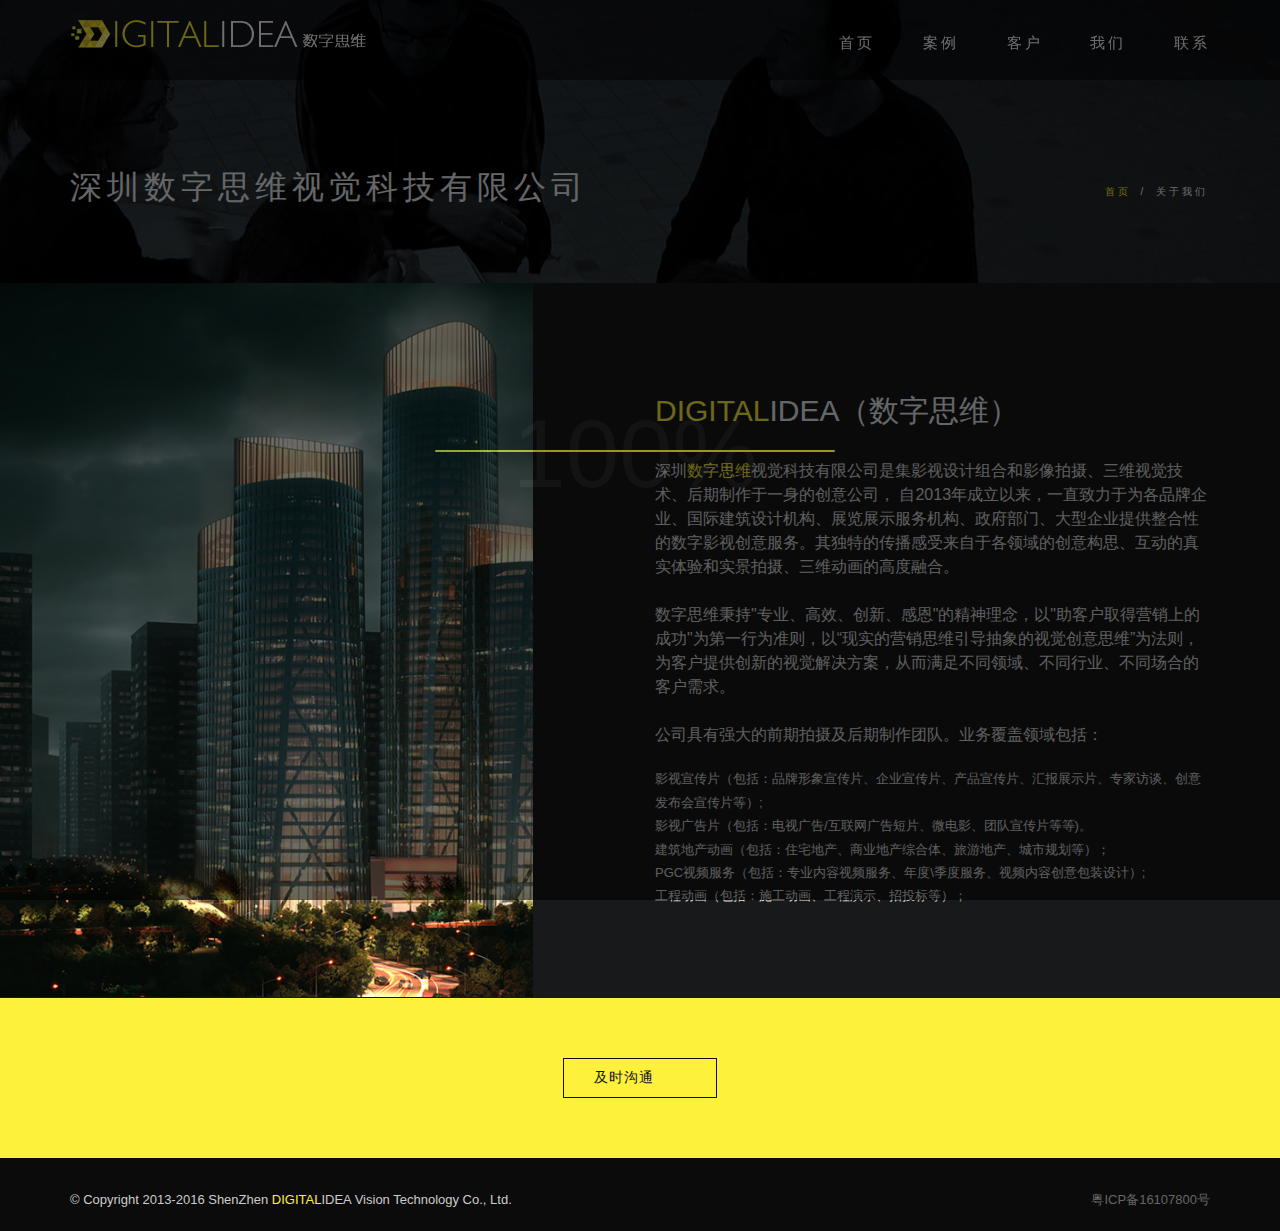
==== commit 3e50935f: "删除不需要的页面" ====
--- a/about.html
+++ b/about.html
@@ -66,21 +66,6 @@
                                     <li><a href="projects-1.html">品牌广告宣传片</a></li>
                                     <li><a href="projects-2.html">企业宣传片</a></li>
                                     <li><a href="projects-3.html">产品宣传片</a></li>
-                                    <li><a href="projects-4.html">三维地产动画</a></li>
-                                    <li><a href="projects-5.html">旅游/城市宣传片</a></li>
-                                    <li><a href="projects-6.html">MG动画宣传片</a></li>
-                                </ul>
-                            </li>
-                            <li><a href="service-1.html">服务</a><span></span>
-                                <ul>
-                                    <li><a href="service-1.html">TVC广告片制作</a></li>
-                                    <li><a href="service-2.html">品牌宣传片制作</a></li>
-                                    <li><a href="service-3.html">企业宣传片制作</a></li>
-                                    <li><a href="service-4.html">产品宣传片制作</a></li>
-                                    <li><a href="service-5.html">专题片制作</a></li>
-                                    <li><a href="service-6.html">地产动画</a></li>
-                                    <li><a href="service-7.html">效果图/摄影</a></li>
-                                    <li><a href="service-8.html">VR/多媒体制作</a></li>
                                 </ul>
                             </li>
                             <li><a href="customer.html">客户</a></li>
